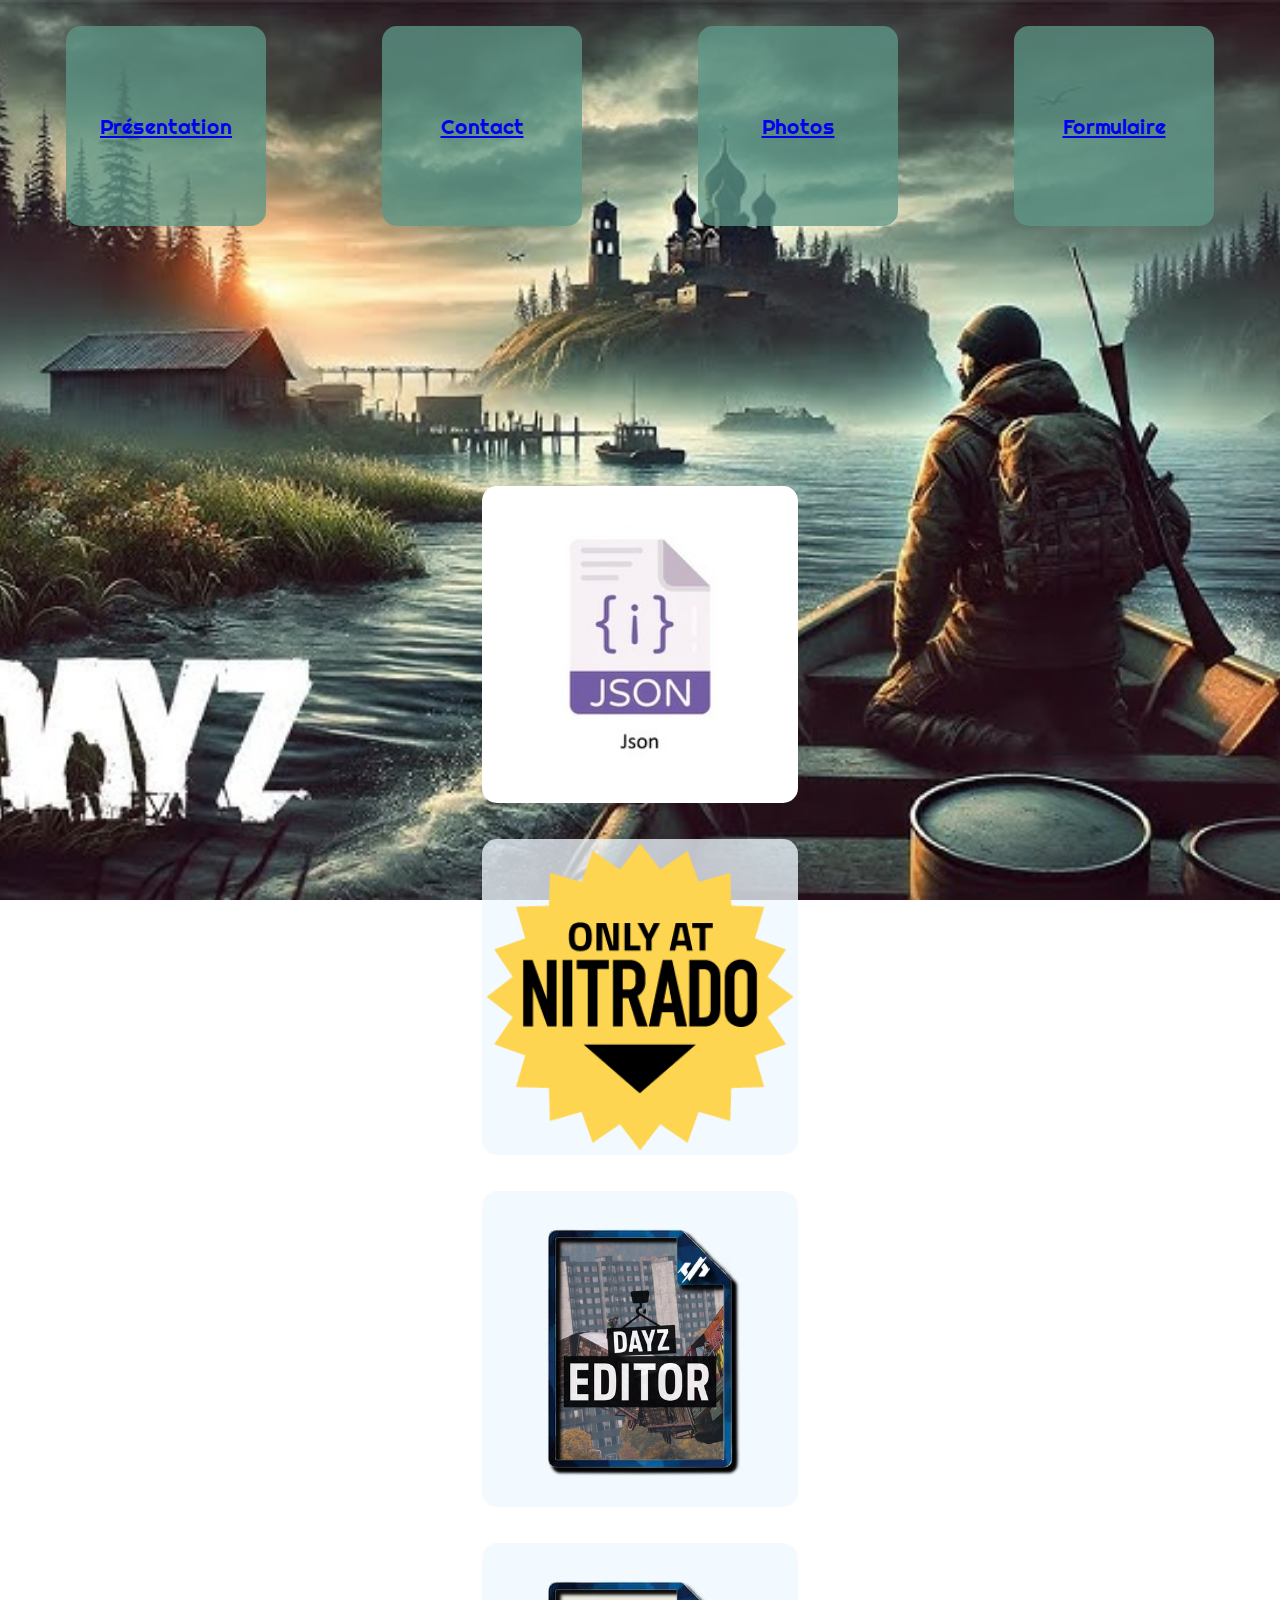
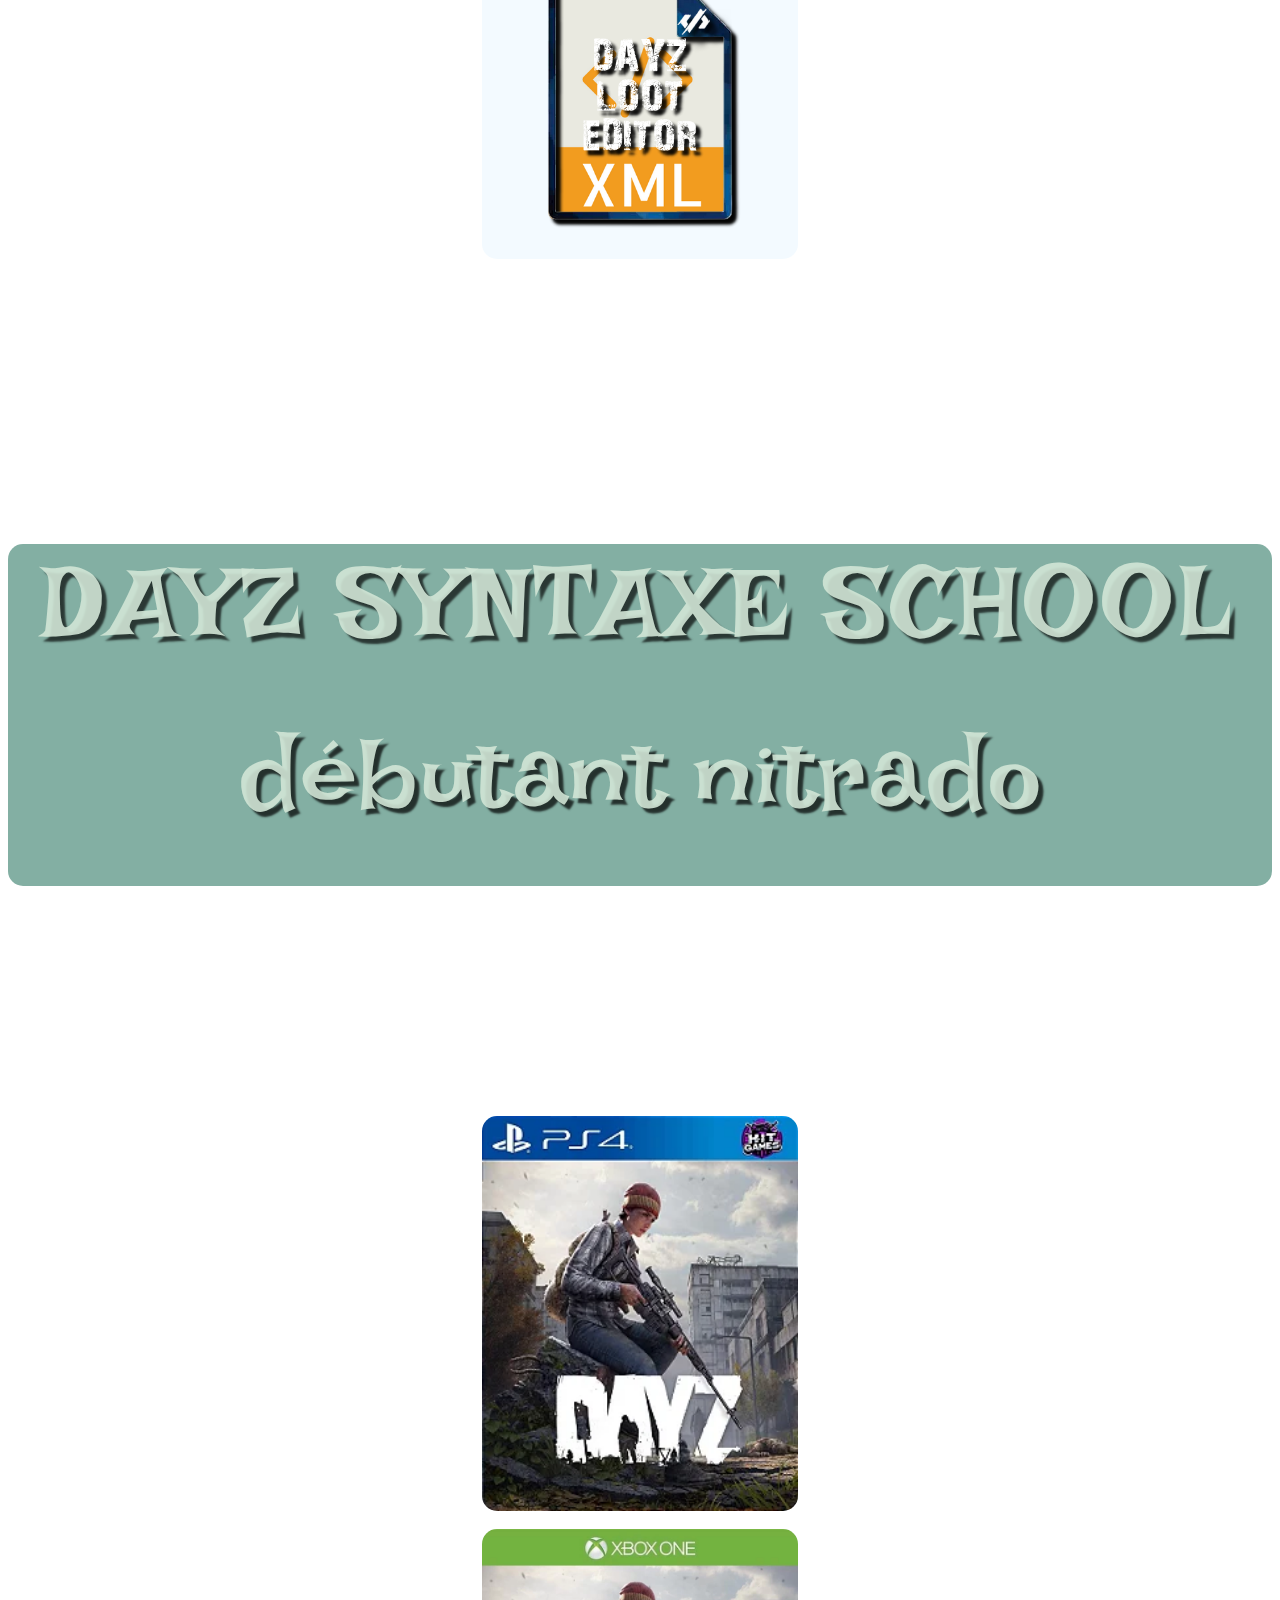
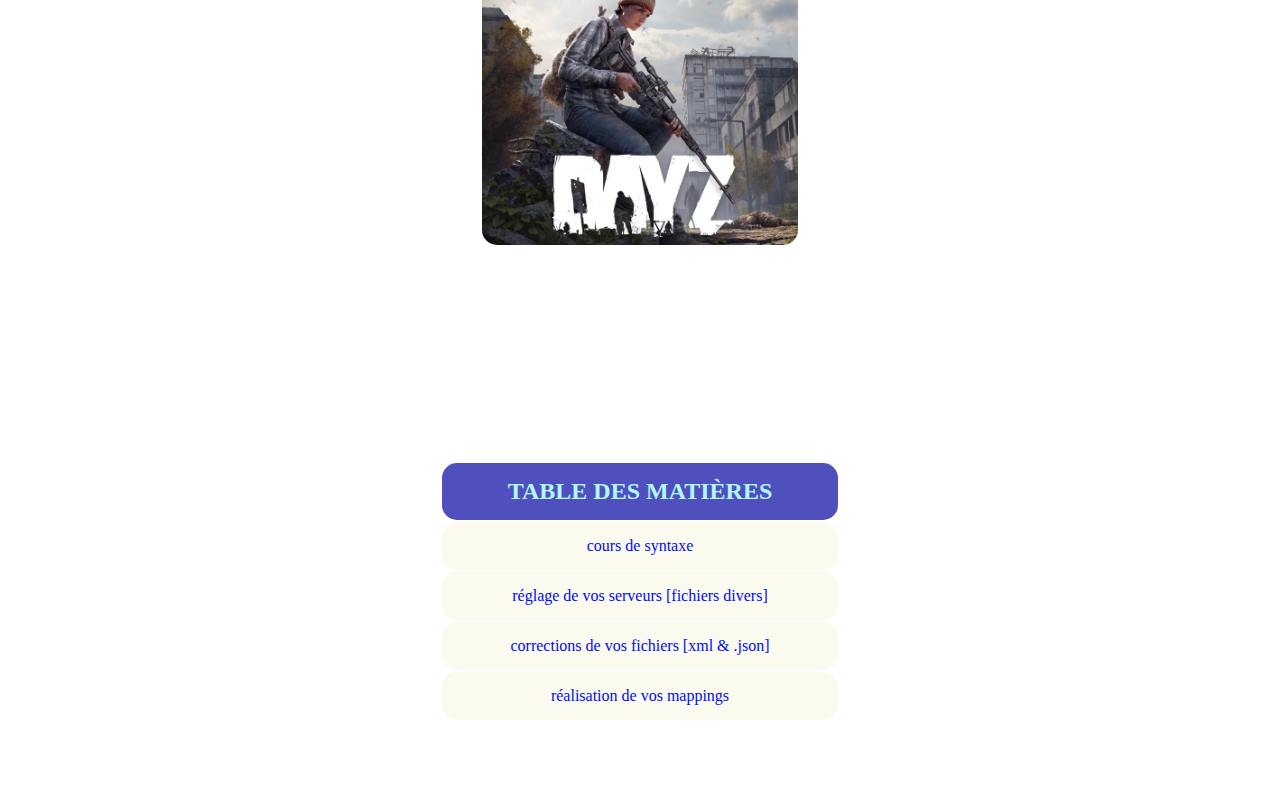
==== index.html @ eca1efa3 "Add files via upload" ====
<!DOCTYPE html>
<html lang="fr">
  <head>
    <meta charset="UTF-8" />
    <meta name="viewport" content="width=device-width, initial-scale=1.0" />

    <title>Dayz_Syntaxe_School</title>

    <link rel="stylesheet" href="style.css" />
    <!-- icone de l'onglet -->
    <link rel="shortcut icon" href="./logo-Dayz1.png" />
  </head>

  <style class="imagebody">
    body {
      background-image: url(./assets/img/dayz-img.jpg);
      background-size: cover;
      min-height: 100vh;
      background-attachment: fixed;
      background-position: center;
    }
  </style>

  <body>
    <header>
      <div class="flexbox3">
        <ul>
          <li class="li1">
            <a href="./pagePresentation.html">Présentation</a>
          </li>
          <li class="li2">
            <a href="./pageContact.html">Contact</a>
          </li>
          <li class="li3">
            <a href="./pagePhotos.html">Photos</a>
          </li>
          <li class="li4">
            <a href="./pageForm.html">Formulaire</a>
          </li>
        </ul>
      </div>
      <div class="grid-container">
        <br />
        <br />
        <br />
        <br />
        <br />
        <br />
        <br />
        <br />
        <br />
        <br />
        <br />
        <br />
        <br />
        <img src="./json.jpg" alt="" />
        <br />
        <br />
        <img src="./only-at-nitrado.webp" alt="" />
        <br />
        <br />
        <img src="./dayz_editor.webp" alt="" />
        <br />
        <br />
        <img src="./dayz_loot_editor.webp" alt="" />
      </div>
      <br />
      <br />
      <br />
      <br />
      <br />
      <br />
      <br />
      <br />
      <br />
      <br />
      <br />
      <br />

      <h1 class="flexbox2">
        dayz syntaxe school
        <p class="flexbox1">débutant nitrado</p>
      </h1>

      <br />
      <br />
      <br />
      <br />
      <br />
      <br />
      <br />
      <br />
      <br />

      <div class="grid-container2">
        <img src="./dayz-gooit1ecf7.webp" alt="" />
        <br />
        <img src="./dayz-35598644.webp" alt="" />
      </div>
    </header>

    <br />
    <br />
    <br />
    <br />
    <br />
    <br />
    <br />
    <br />
    <br />
    <br />
    <br />
    <br />

    <main>
      <table class="tableau-style">
        <thead>
          <tr>
            <th>table des matières</th>
          </tr>
        </thead>
        <tbody>
          <tr>
            <td class="td1">cours de syntaxe</td>
          </tr>
          <tr>
            <td class="td2">réglage de vos serveurs [fichiers divers]</td>
          </tr>
          <tr>
            <td class="td3">corrections de vos fichiers [xml & .json]</td>
          </tr>
          <tr>
            <td class="td4">réalisation de vos mappings</td>
          </tr>
        </tbody>
      </table>
    </main>
    <footer>
      <h6>© site réalisé par Az---oG | 2024</h6>
    </footer>
  </body>
</html>
---- style.css ----
@import url('https://fonts.googleapis.com/css2?family=Lakki+Reddy&display=swap');
@import url('https://fonts.googleapis.com/css2?family=Pacifico&display=swap');

@font-face {
    font-family: Righteous;
    src: url(./Righteous-Regular.ttf);
}

/* * = l'etoile donne du style à TOUS les elements */
/* *{
    margin: 0;
    padding: 0;
    border: 2px solid red;
} */

/* flexbox= sert à repartir equitablement des elements sur la page */


.flexbox3 ul{
    padding: 0;
    /* display flex= positionne les differentes boites */
    display: flex;
    justify-content: space-around;
    /* background-color: rgba(240, 248, 255, 0.77); */
    border-radius: 15px 15px 15px 15px;
    

}

.flexbox3 li {
    height: 200px;
    width: 200px;
    margin: 10px;
    text-align: center;
    font-size:1.3rem;
    font-family: "Righteous";
    text-transform: capitalize;
    list-style: none;
    background-color: rgba(94 151 135 / 77%);
    justify-content: center;
    border-radius: 15px 15px 15px 15px;
    /* centrer un unique element verticalement et horizontalement */
    display: flex;
    justify-content: center;
    align-items: center;
    transition: 0.2s;
    /* centrer un unique element verticalement et horizontalement */

}
.li1:hover {
  background: rgba(249, 123, 219, 0.716);
  color: white;
}
.li2:hover {
  background: rgba(246, 237, 107, 0.716);
}
.li3:hover {
  background: rgba(244, 53, 53, 0.716);
}
.li4:hover {
  background: rgba(148, 127, 241, 0.716);
}

.grid-container img {
  width: 25%;
  align-items: center;
  margin: 0 auto;
  display: flex;
   /* display flex= positionne les differentes boites */
  display: flex;
  justify-content: space-around;
  background-color: rgba(240, 248, 255, 0.77);
  border-radius: 15px 15px 15px 15px;
  padding : 0;
  
}

.flexbox4 li{
    list-style: none;
    text-transform: capitalize;
    letter-spacing: 2.5px;
    color: rgb(83, 17, 214);
    margin: 0 auto;
    

}

.flexbox{
    color: rgb(83, 17, 214);
    font-size:2.6rem;
    letter-spacing: 4.5px;
    
}

h1{
    text-transform: uppercase;
    letter-spacing: 4.5px;
    text-align: center;
    /* les tailles de police doivent etre en "rem" */
    font-size: 8vw; /* vw = taille d'un texte en fonction de l'ecran de l'utilisateur */
    text-shadow: 5px 5px 2px #000000ad;
    color: rgb(209 230 214 / 90%);
    font-family: "Lakki Reddy", sans-serif;
    font-weight: 400;
    border-radius: 15px 15px 15px 15px;
    background-color: rgba(94 151 135 / 77%);
    margin: none;
    
  
}

p{
    text-transform:lowercase;
    letter-spacing: 1.5px;
    text-shadow: 5px 5px 2px #000000b8;
    color: rgb(209 230 214 / 90%);
    /* centrer une boite */
    margin: 0 auto;
}

.grid-container2 img  {
  width: 25%;
  align-items: center;
  margin: 0 auto;
  display: flex;
   /* display flex= positionne les differentes boites */
  display: flex;
  justify-content: space-around;
  background-color: rgba(240, 248, 255, 0.77);
  border-radius: 15px 15px 15px 15px;
  padding : 0;
}


.tableau-style{
  border-collapse: separate;
  min-width: 400px;
  width: auto;
  margin: auto;
  text-align: center;
  border-radius: 15px 15px 15px 15px;
}

thead th {
  text-transform: uppercase;
  font-size: 1.5rem;
background-color: rgba(17, 17, 166, 0.741);
color: #b1f8fe;
text-align: center;

}
td {
  cursor: pointer;
  background-color: rgba(245, 245, 220, 0.489);
  color: #000aff;
}

th, td {
  padding: 15px 20px;
}

tbody tr, td, th {
  border-radius: 15px 15px 15px 15px;
}

.td1:hover{
color: rgb(241, 246, 246);
background: rgba(0, 255, 242, 0.568);
}
.td2:hover{
  color: rgb(241, 246, 246);
  background: rgb(237 0 255 / 70%);
  }
  .td3:hover{
    color: rgb(241, 246, 246);
    background: rgba(0, 255, 76, 0.7);
    }
    .td4:hover{
      color: rgb(241, 246, 246);
      background: rgba(255, 123, 0, 0.7);
      }

h2{
    margin: 0;
}

footer{
  color: white;
  text-align: center;
  font-size: 1.5vw;
}

/* @media screen and (max-width: 548px) {
   .flexbox3 ul{
    flex-direction: column;
    align-items: center;
   }
} */

@media screen and (max-width: 437px) {
  .tableau-style{
min-width: 280px;
  }
}
  


@media screen and (max-width: 910px) {
  .flexbox2{
    font-size: 4rem;
    letter-spacing: 4px;
  }  
}
@media screen and (max-width: 910px) {
    .flexbox3 li{
      font-size: 1.2rem;
      height: 180px;
      width: 180px;
    }  
  }
/* @media screen and (max-width: 814px) {
    .flexbox2{
      font-size: 3.8rem;
      letter-spacing: 3.8px;
    }  
  } */
  @media screen and (max-width: 814px) {
    .flexbox3 li{
      font-size: 1.1rem;
      height: 170px;
      width: 170px;
    }  
  }
  @media screen and (max-width: 778px) {
    .flexbox2{
      /* font-size: 3.6rem;
      letter-spacing: 3.6px; */
      text-shadow: 4px 4px 2px #000000ad;
    }  
  }
  @media screen and (max-width: 778px) {
    .flexbox3 li{
      font-size: 1rem;
      height: 160px;
      width: 160px;
    }  
  }
  @media screen and (max-width: 1200px) {
    .flexbox1 {
      text-shadow: 4px 3px 2px #000000ad;
    }  
  }
  @media screen and (max-width: 1083px) {
    .flexbox1 {
      text-shadow: 5px 3px 2px #000000ad;
    }  
  }
  @media screen and (max-width: 915px) {
    .flexbox1 {
      text-shadow: 3px 3px 2px #000000ad;
    }  
  }
  @media screen and (max-width: 778px) {
    .flexbox1 {
      text-shadow: 3px 3px 2px #000000ad;
    }  
  }
 /* @media screen and (max-width: 744px) {
    .flexbox2{
      font-size: 3.4rem;
      letter-spacing: 3.4px;
    }  
  } */
  @media screen and (max-width: 744px) {
    .flexbox3 li{
      font-size: 0.9rem;
      height: 150px;
      width: 150px;
    }  
  }
 /* @media screen and (max-width: 710px) {
    .flexbox2{
      font-size: 3.2rem;
      letter-spacing: 3.2px;
    }  
  } */
  @media screen and (max-width: 710px) {
    .flexbox3 li{
      font-size: 0.8rem;
      height: 140px;
      width: 140px;
    }  
  }
 /* @media screen and (max-width: 674px) {
    .flexbox2{
      font-size: 3rem;
      letter-spacing: 3px;
    }  
  } */
  @media screen and (max-width: 674px) {
    .flexbox3 li{
      font-size: 0.7rem;
      height: 130px;
      width: 130px;
    }  
  }
 @media screen and (max-width: 640px) {
    .flexbox2{
      /* font-size: 2.8rem; */
      text-shadow: 3px 3px 2px #000000ad;
    }  
  }
  @media screen and (max-width: 675px) {
    .flexbox1{
      text-shadow: 3px 2px 2px #000000ad;
    }  
  }
  @media screen and (max-width: 647px) {
    .flexbox1{
      text-shadow: 3px 1px 2px #000000ad;
    }  
  }
  @media screen and (max-width: 640px) {
    .flexbox3 li{
      font-size: 0.6rem;
      height: 120px;
      width: 120px;
    }  
  }
 /* @media screen and (max-width: 606px) {
    .flexbox2{
      font-size: 2.6rem;
    }  
  } */
  @media screen and (max-width: 606px) {
    .flexbox3 li{
      font-size: 0.6rem;
      height: 110px;
      width: 110px;
    }  
  }
  /* @media screen and (max-width: 542px) {
    .flexbox2{
      font-size: 2.4rem;
    }  
  } */
  @media screen and (max-width: 542px) {
    .flexbox3 li{
      font-size: 0.6rem;
      height: 100px;
      width: 100px;
    }  
  }
    /* @media screen and (max-width: 508px) {
    .flexbox2{
      font-size: 2.2rem;
    }  
  } */
  @media screen and (max-width: 508px) {
    .flexbox3 li{
      font-size: 0.6rem;
      height: 90px;
      width: 90px;
    }  
  }
  /* @media screen and (max-width: 472px) {
    .flexbox2{
      font-size: 2rem;
    }  
  } */
  @media screen and (max-width: 472px) {
    .flexbox3 li{
      font-size: 0.6rem;
      height: 80px;
      width: 80px;
    }  
  }
    @media screen and (max-width: 438px) {
    .flexbox2{
      /* font-size: 1.7rem; */
      text-shadow: 2px 2px 2px #000000ad;
    }  
  }
  @media screen and (max-width: 438px) {
    .flexbox3 li{
      font-size: 0.6rem;
      height: 70px;
      width: 70px;
    }  
  }
  /* @media screen and (max-width: 403px) {
    .flexbox2{
      font-size: 1.6rem;
    }  
  } */
  @media screen and (max-width: 404px) {
    .flexbox1{
      text-shadow: 2px 1px 2px #000000ad;
    }  
  }
  @media screen and (max-width: 403px) {
    .flexbox3 li{
      font-size: 0.6rem;
      height: 70px;
      width: 70px;
    }  
  }
    /* @media screen and (max-width: 368px) {
    .flexbox2{
      font-size: 1.4rem;
    }  
  } */
  @media screen and (max-width: 368px) {
    .flexbox3 li{
      font-size: 0.6rem;
      height: 70px;
      width: 70px;
    }  
  }
/* @media screen and (max-width: 351px) {
.flexbox2{
  font-size: 1.2rem;
}  
} */
/* @media screen and (max-width: 333px) {
    .flexbox2{
      font-size: 1.1rem;
    }  
    } */
    @media screen and (max-width: 333px) {
        .flexbox3 li{
          font-size: 0.5rem;
          height: 70px;
          width: 70px;
        }  
      }
      @media screen and (max-width: 716px) {
        .flexbox{
            font-size: 2.6rem;
            letter-spacing: 4.3px;
        }  
      }
  @media screen and (max-width: 705px) {
    .flexbox{
        font-size: 2.4rem;
        letter-spacing: 4.3px;
    }  
  }
    @media screen and (max-width: 657px) {
    .flexbox{
        font-size: 2.2rem;
        letter-spacing: 4.1px;
    }  
  }
  @media screen and (max-width: 627px) {
    .flexbox4 li{
        letter-spacing: 2px;
        font-size: 1rem;
    }  
  }
  @media screen and (max-width: 608px) {
    .flexbox{
        font-size: 2rem;
        letter-spacing: 3.9px;
    }  
  }
     @media screen and (max-width: 603px) {
    .flexbox4 li{
      letter-spacing: 1.8px;
      font-size: 0.9rem;
    }  
  }
     @media screen and (max-width: 559px) {
    .flexbox{
        font-size: 1.8rem;
        letter-spacing: 3.7px;
    }  
  }
  @media screen and (max-width: 549px) {
    .flexbox4 li{
      letter-spacing: 1.6px;
      font-size: 0.7rem;
    }  
  }
     @media screen and (max-width: 511px) {
    .flexbox{
      font-size: 1.6rem;
    }  
  }
     @media screen and (max-width: 468px) {
    .flexbox{
      font-size: 1.4rem;
    }  
  }
  @media screen and (max-width: 457px) {
    .flexbox4 li{
      letter-spacing: 1.5px;
      font-size: 0.6rem;
    }  
  }
  @media screen and (max-width: 421px) {
    .flexbox{
      font-size: 1.2rem;
    }  
  }
  @media screen and (max-width: 411px) {
    .flexbox4 li{
      letter-spacing: 1.2px;
      font-size: 0.5rem;
    }  
  }
  @media screen and (max-width: 376px) {
    .flexbox{
      font-size: 1rem;
    }  
  }
  @media screen and (max-width: 357px) {
    .flexbox4 li{
      letter-spacing: 1.2px;
      font-size: 0.4rem;
    }  
  }
  @media screen and (max-width: 333px) {
    .flexbox{
      font-size: 0.9rem;
    }  
  }
  @media screen and (max-width: 315px) {
    .flexbox4 li{
      letter-spacing: 1.2px;
      font-size: 0.4rem;
    }  
  }
  @media screen and (max-width: 309px) {
    .flexbox{
      font-size: 0.7rem;
    }  
  }
  /* @media screen and (max-width: 281px) {
    .flexbox2{
      font-size: 1rem;
    }  
    } */
    @media screen and (max-width: 265px) {
      .flexbox{
        font-size: 0.6rem;
      }  
    }
    @media screen and (max-width: 304px) {
      .flexbox4 li{
        letter-spacing: 1.2px;
        font-size: 0.3rem;
      }  
    }
    /* @media screen and (max-width: 265px) {
      .flexbox2{
        font-size: 0.9rem;
      }  
      } */
      @media screen and (max-width: 267px) {
        .flexbox4 li{
          letter-spacing: 1.2px;
          font-size: 0.2rem;
        }  
      }
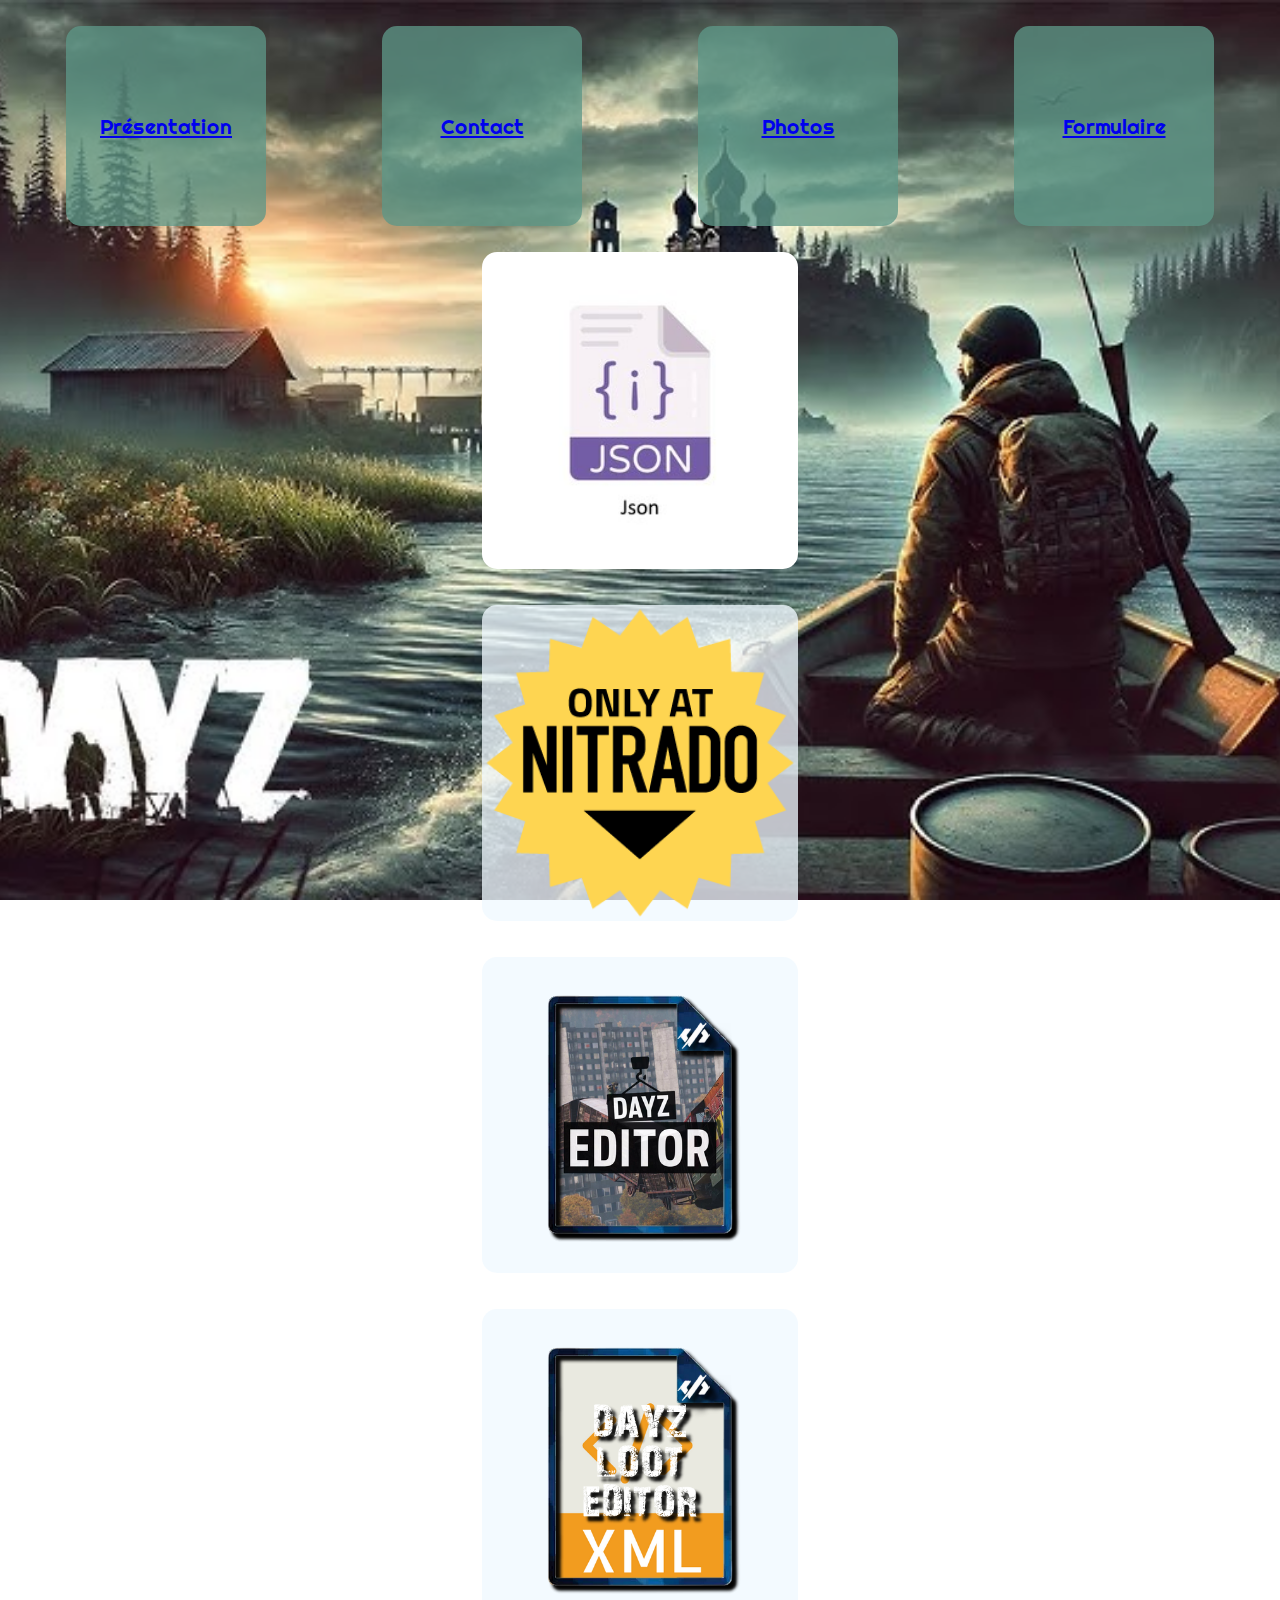
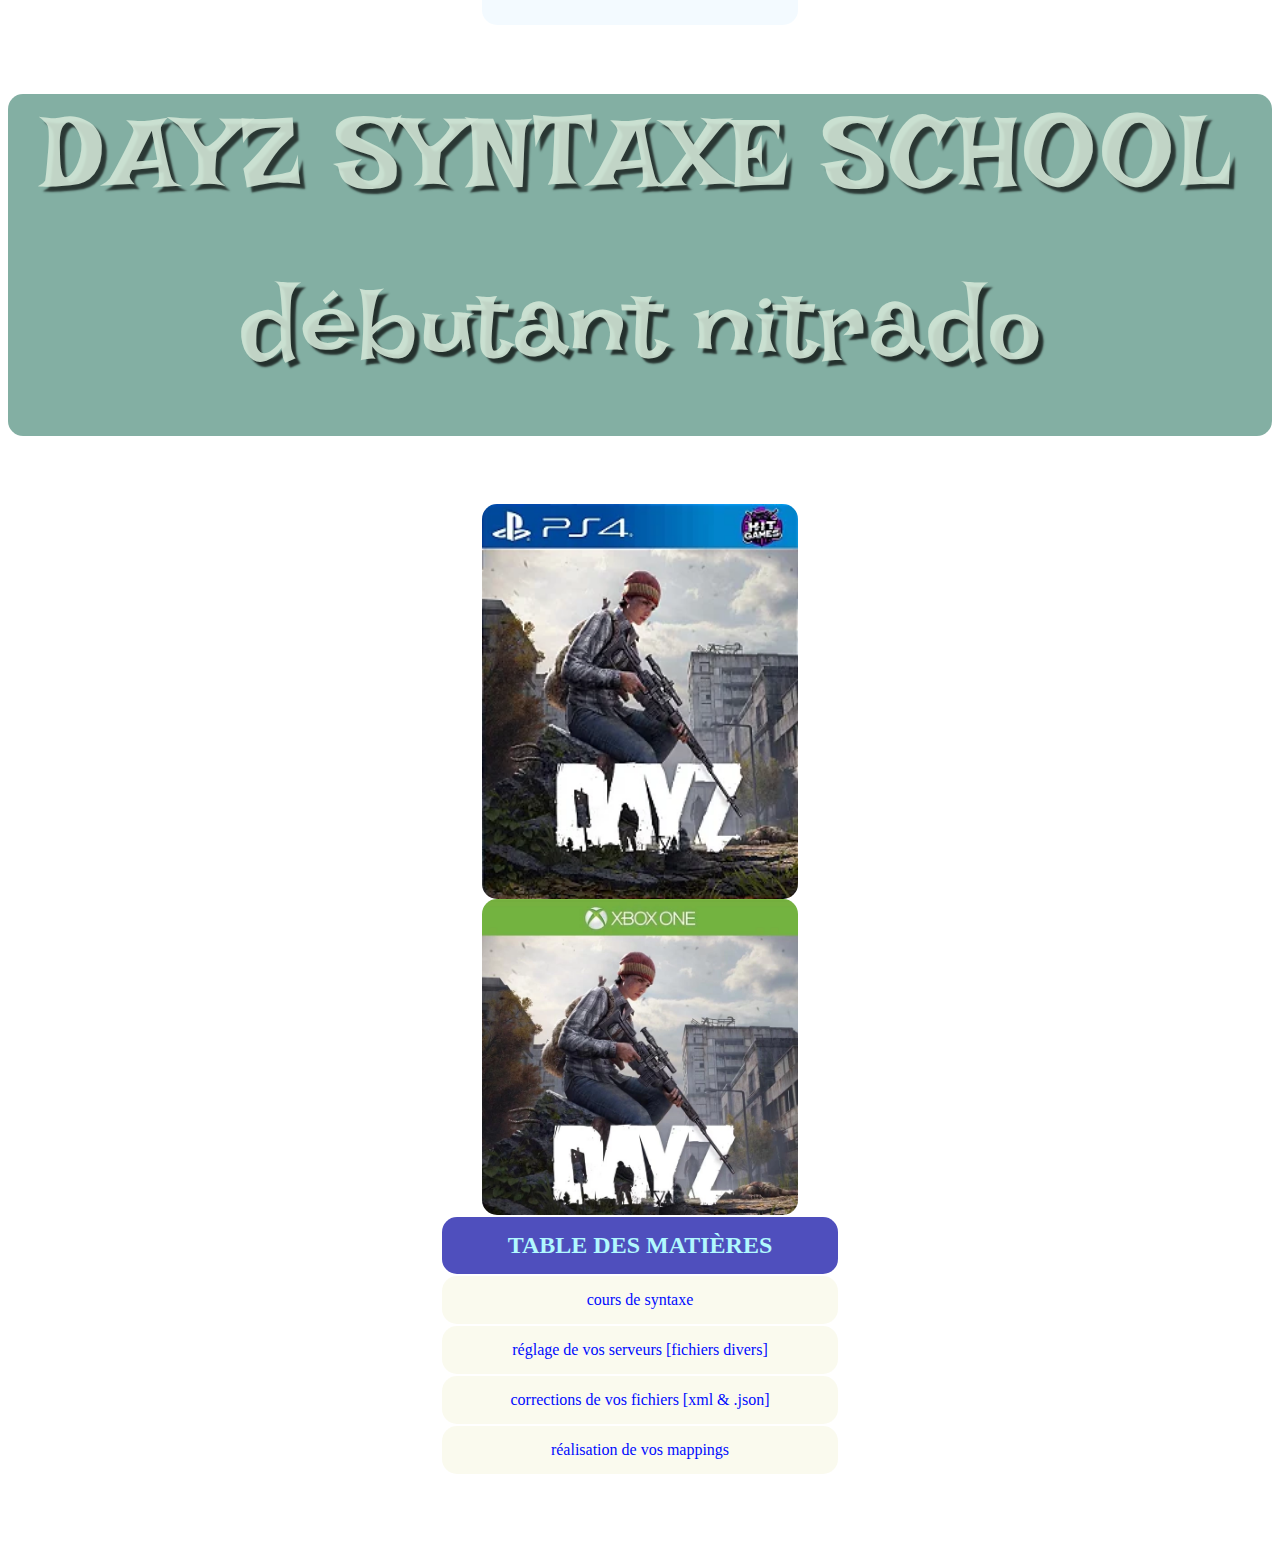
==== commit cbbf28c6: "Update index.html" ====
--- a/index.html
+++ b/index.html
@@ -20,39 +20,27 @@
       background-position: center;
     }
   </style>
-
   <body>
     <header>
       <div class="flexbox3">
         <ul>
           <li class="li1">
-            <a href="./pagePresentation.html">Présentation</a>
+            <a class="Présentation" href="./pagePresentation.html"
+              >Présentation</a
+            >
           </li>
           <li class="li2">
-            <a href="./pageContact.html">Contact</a>
+            <a class="Contact" href="./pageContact.html">Contact</a>
           </li>
           <li class="li3">
-            <a href="./pagePhotos.html">Photos</a>
+            <a class="Photos" href="./pagePhotos.html">Photos</a>
           </li>
           <li class="li4">
-            <a href="./pageForm.html">Formulaire</a>
+            <a class="Formulaire" href="./pageForm.html">Formulaire</a>
           </li>
         </ul>
       </div>
       <div class="grid-container">
-        <br />
-        <br />
-        <br />
-        <br />
-        <br />
-        <br />
-        <br />
-        <br />
-        <br />
-        <br />
-        <br />
-        <br />
-        <br />
         <img src="./json.jpg" alt="" />
         <br />
         <br />
@@ -64,54 +52,16 @@
         <br />
         <img src="./dayz_loot_editor.webp" alt="" />
       </div>
-      <br />
-      <br />
-      <br />
-      <br />
-      <br />
-      <br />
-      <br />
-      <br />
-      <br />
-      <br />
-      <br />
-      <br />
-
       <h1 class="flexbox2">
         dayz syntaxe school
         <p class="flexbox1">débutant nitrado</p>
       </h1>
 
-      <br />
-      <br />
-      <br />
-      <br />
-      <br />
-      <br />
-      <br />
-      <br />
-      <br />
-
       <div class="grid-container2">
         <img src="./dayz-gooit1ecf7.webp" alt="" />
-        <br />
-        <img src="./dayz-35598644.webp" alt="" />
+        <img class="imageXbox" src="./dayz-35598644.webp" alt="" />
       </div>
     </header>
-
-    <br />
-    <br />
-    <br />
-    <br />
-    <br />
-    <br />
-    <br />
-    <br />
-    <br />
-    <br />
-    <br />
-    <br />
-
     <main>
       <table class="tableau-style">
         <thead>
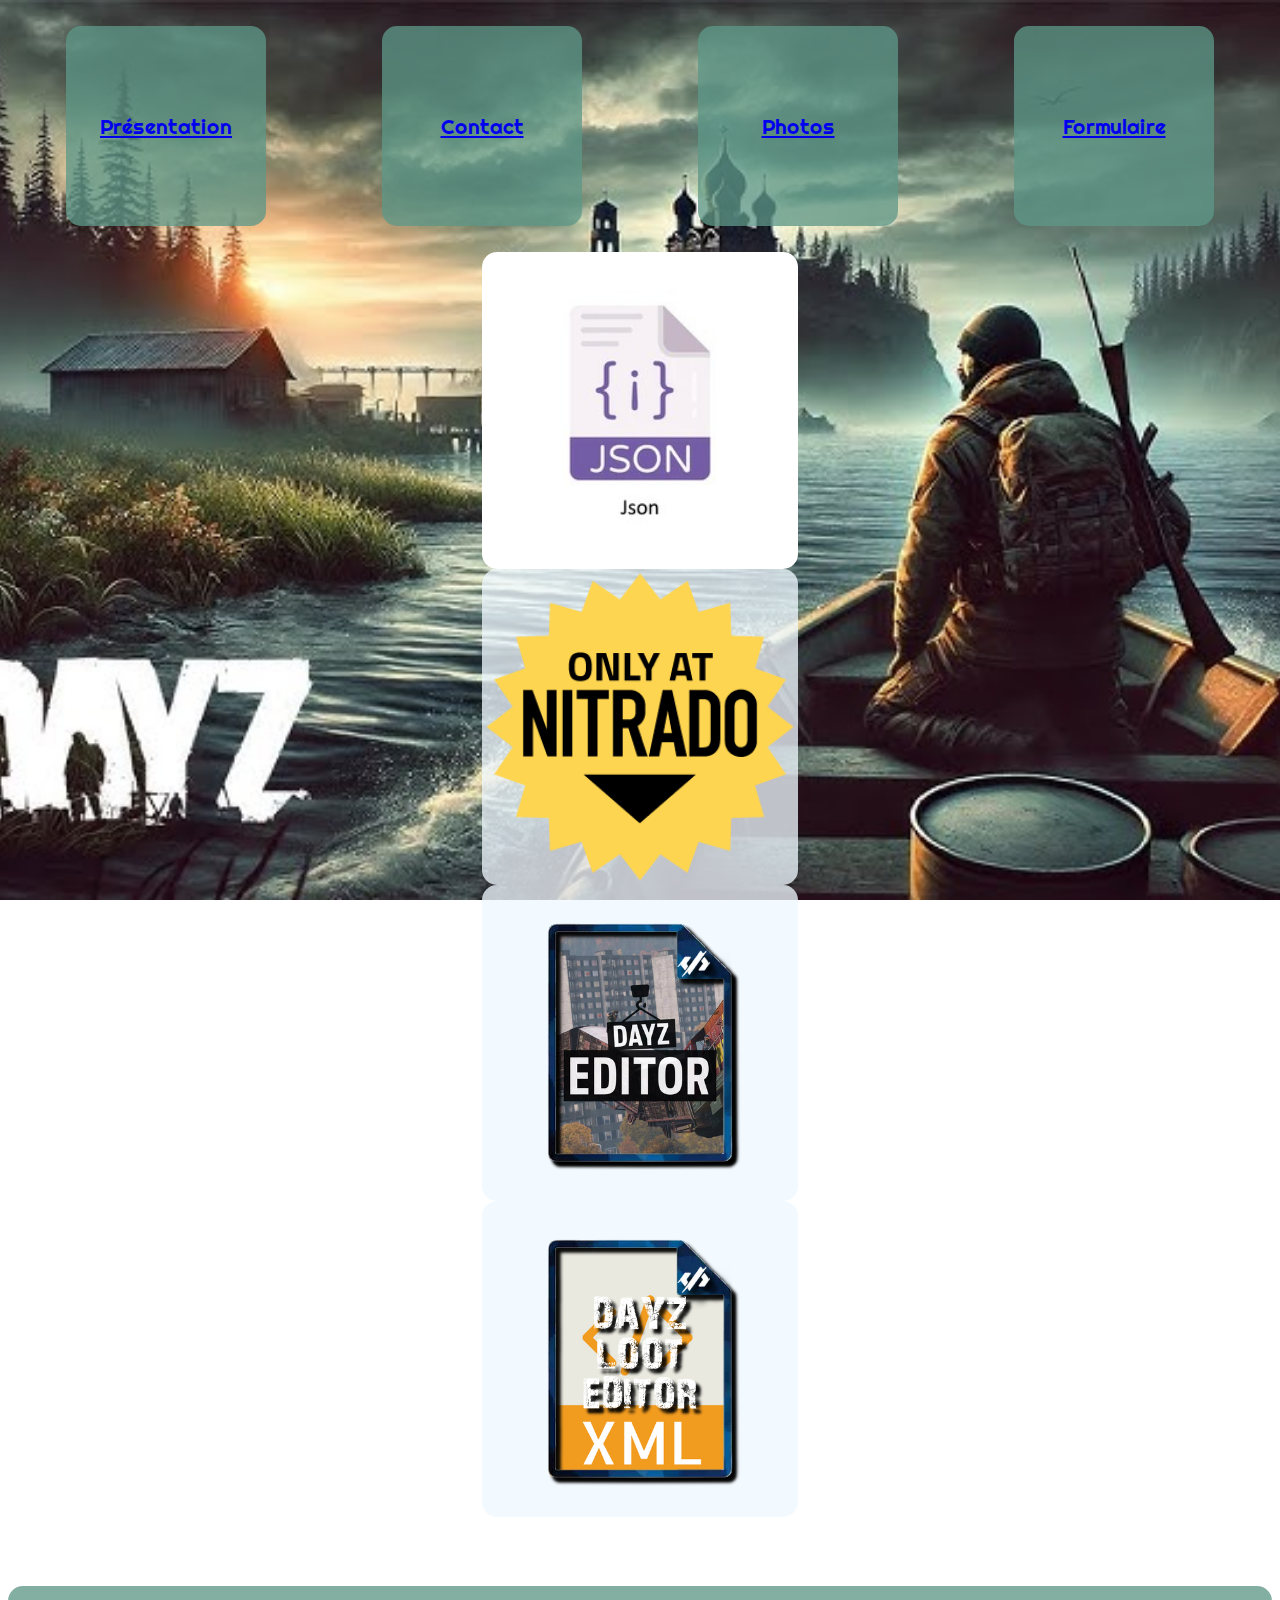
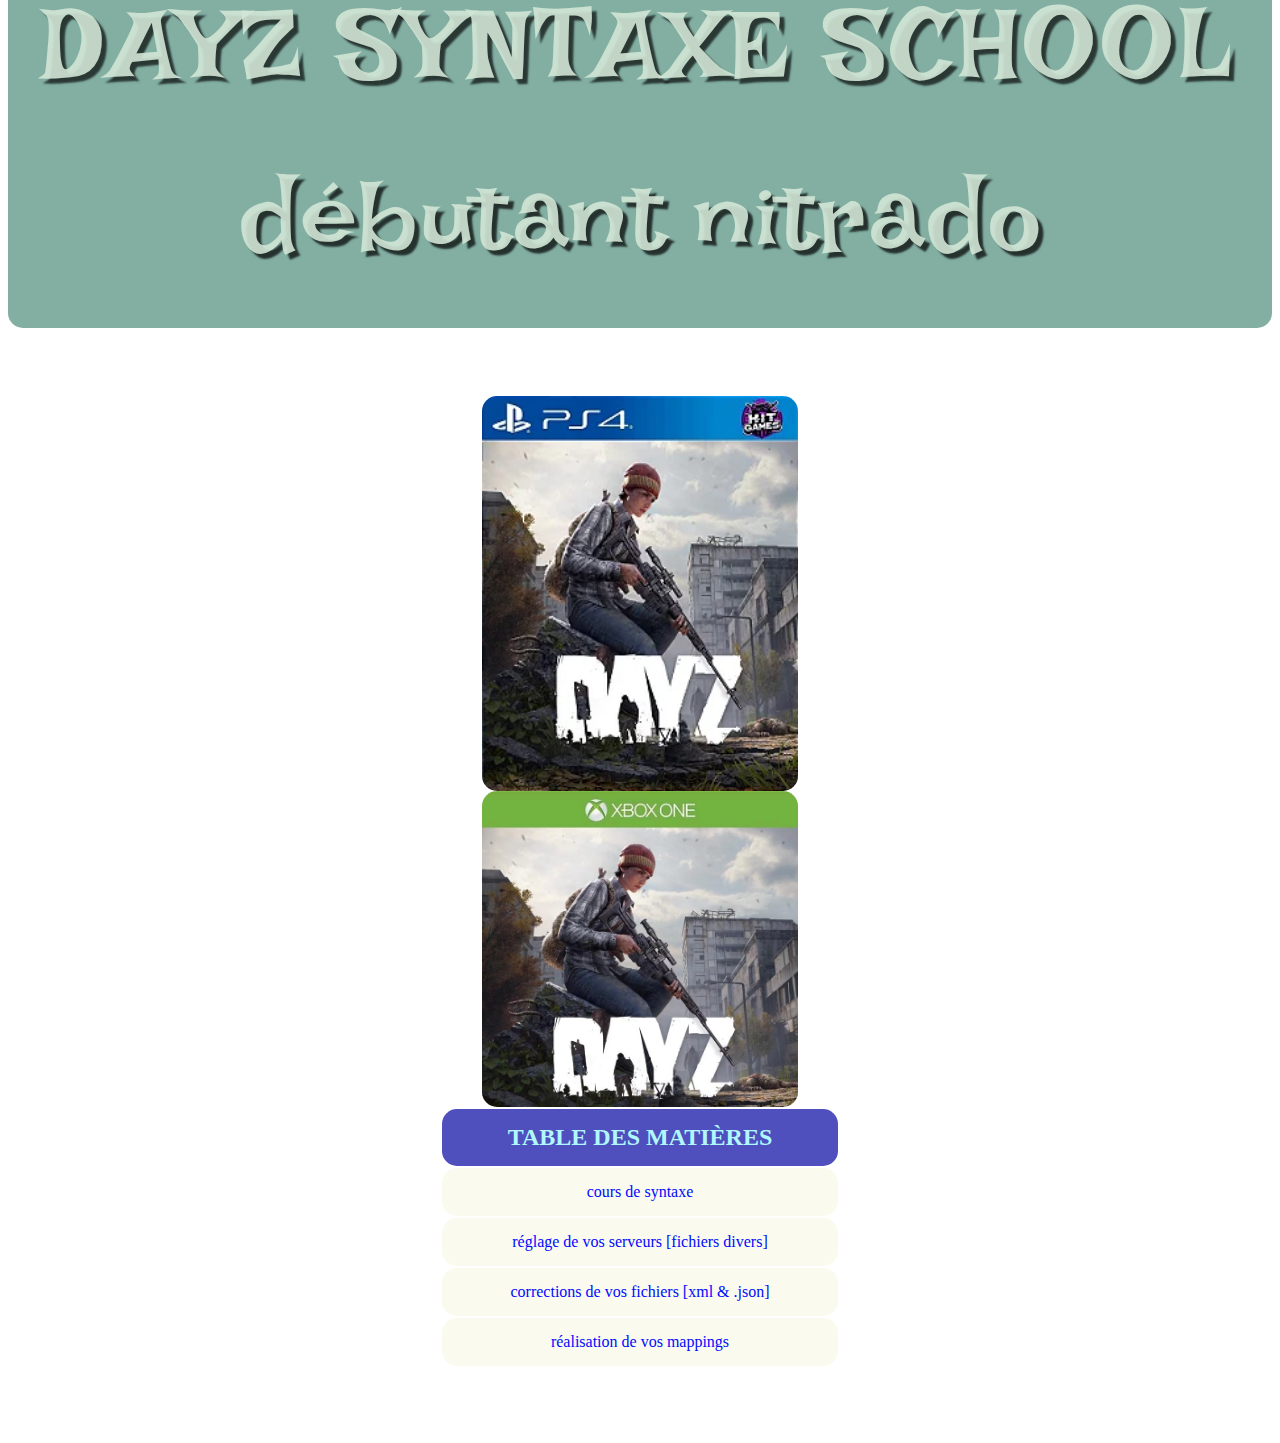
==== commit 95ddcad5: "Update index.html" ====
--- a/index.html
+++ b/index.html
@@ -42,14 +42,11 @@
       </div>
       <div class="grid-container">
         <img src="./json.jpg" alt="" />
-        <br />
-        <br />
+
         <img src="./only-at-nitrado.webp" alt="" />
-        <br />
-        <br />
+
         <img src="./dayz_editor.webp" alt="" />
-        <br />
-        <br />
+
         <img src="./dayz_loot_editor.webp" alt="" />
       </div>
       <h1 class="flexbox2">
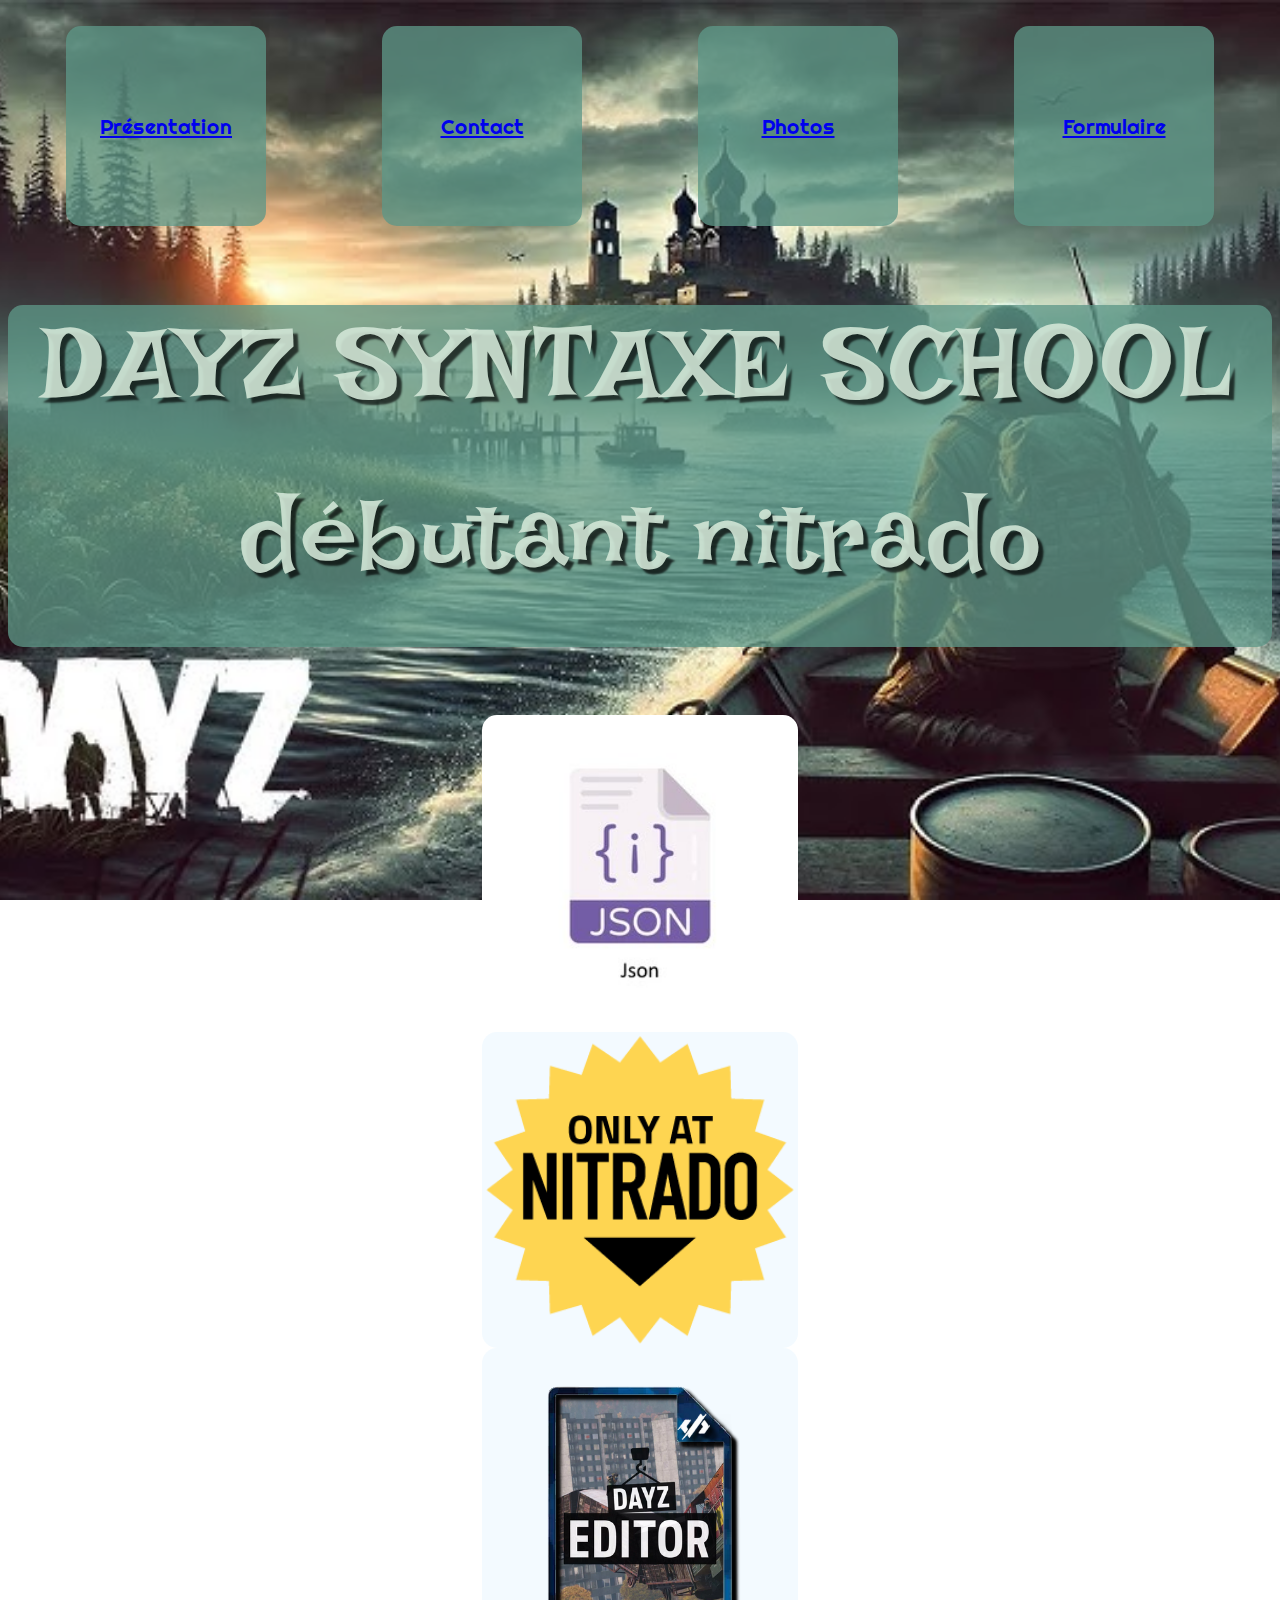
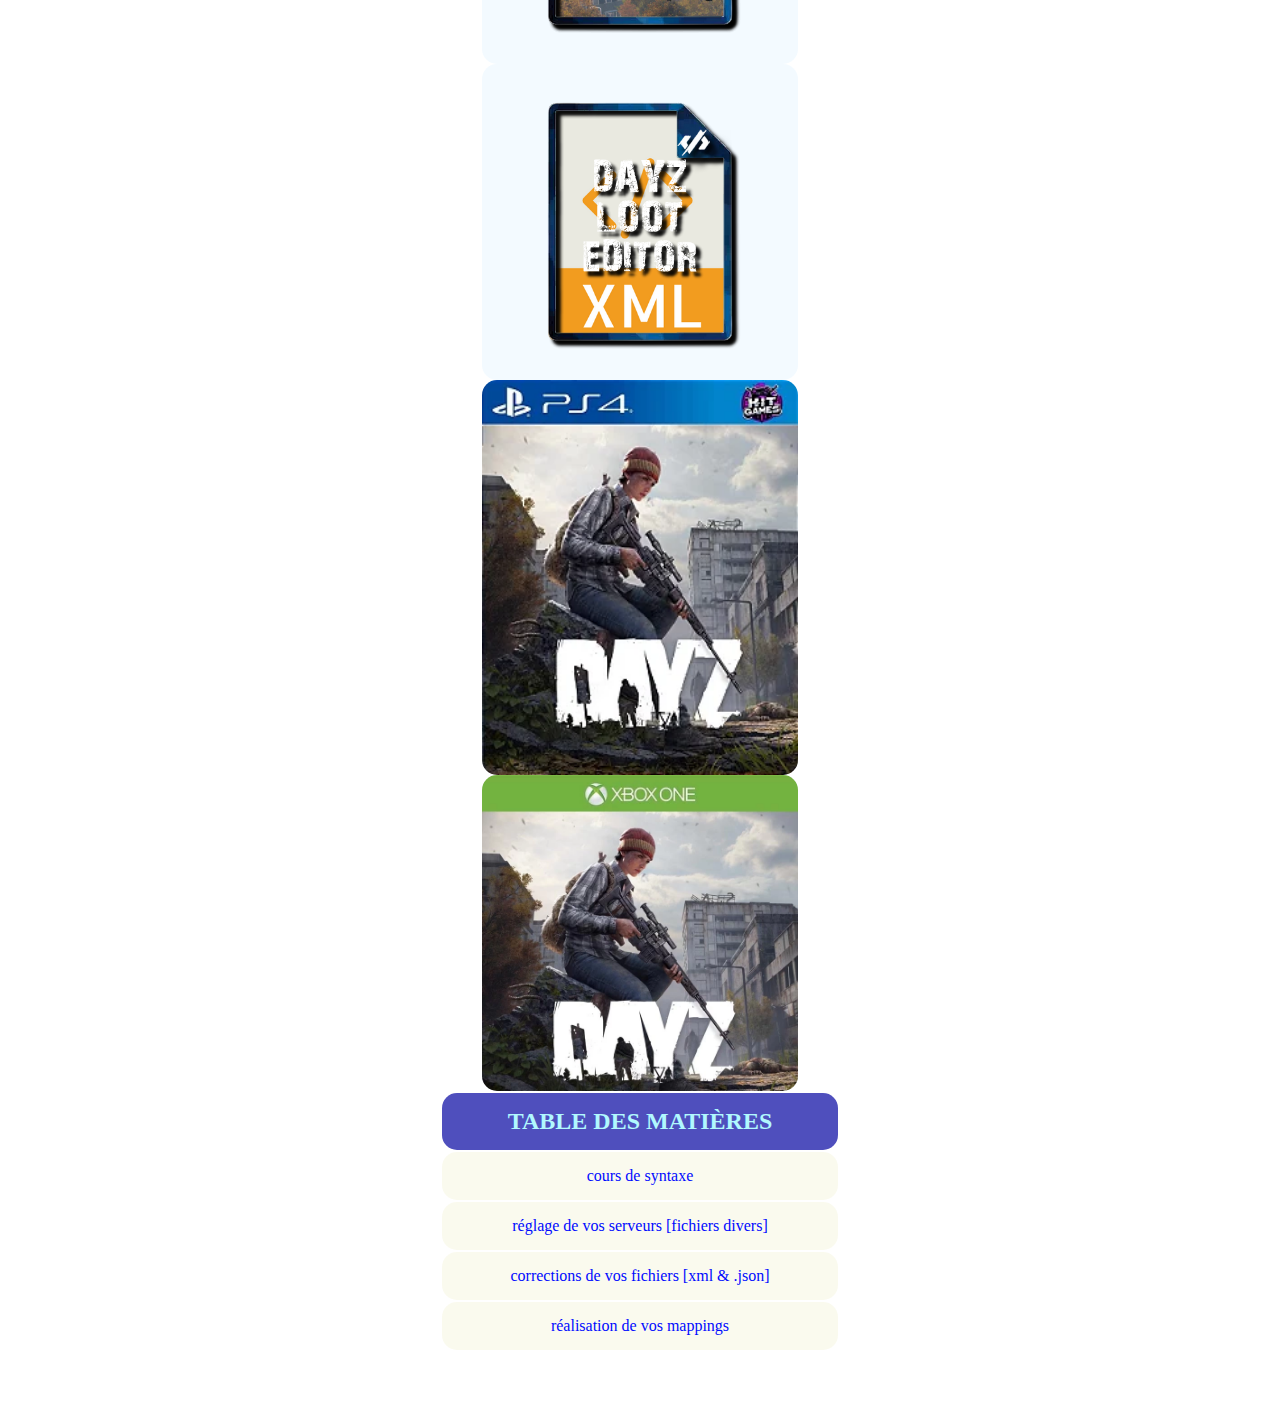
==== commit 926b4df9: "Update index.html" ====
--- a/index.html
+++ b/index.html
@@ -40,6 +40,12 @@
           </li>
         </ul>
       </div>
+      <div>
+        <h1 class="flexbox2">
+          dayz syntaxe school
+          <p class="flexbox1">débutant nitrado</p>
+        </h1>
+      </div>
       <div class="grid-container">
         <img src="./json.jpg" alt="" />
 
@@ -49,14 +55,9 @@
 
         <img src="./dayz_loot_editor.webp" alt="" />
       </div>
-      <h1 class="flexbox2">
-        dayz syntaxe school
-        <p class="flexbox1">débutant nitrado</p>
-      </h1>
-
       <div class="grid-container2">
         <img src="./dayz-gooit1ecf7.webp" alt="" />
-        <img class="imageXbox" src="./dayz-35598644.webp" alt="" />
+        <img src="./dayz-35598644.webp" alt="" />
       </div>
     </header>
     <main>
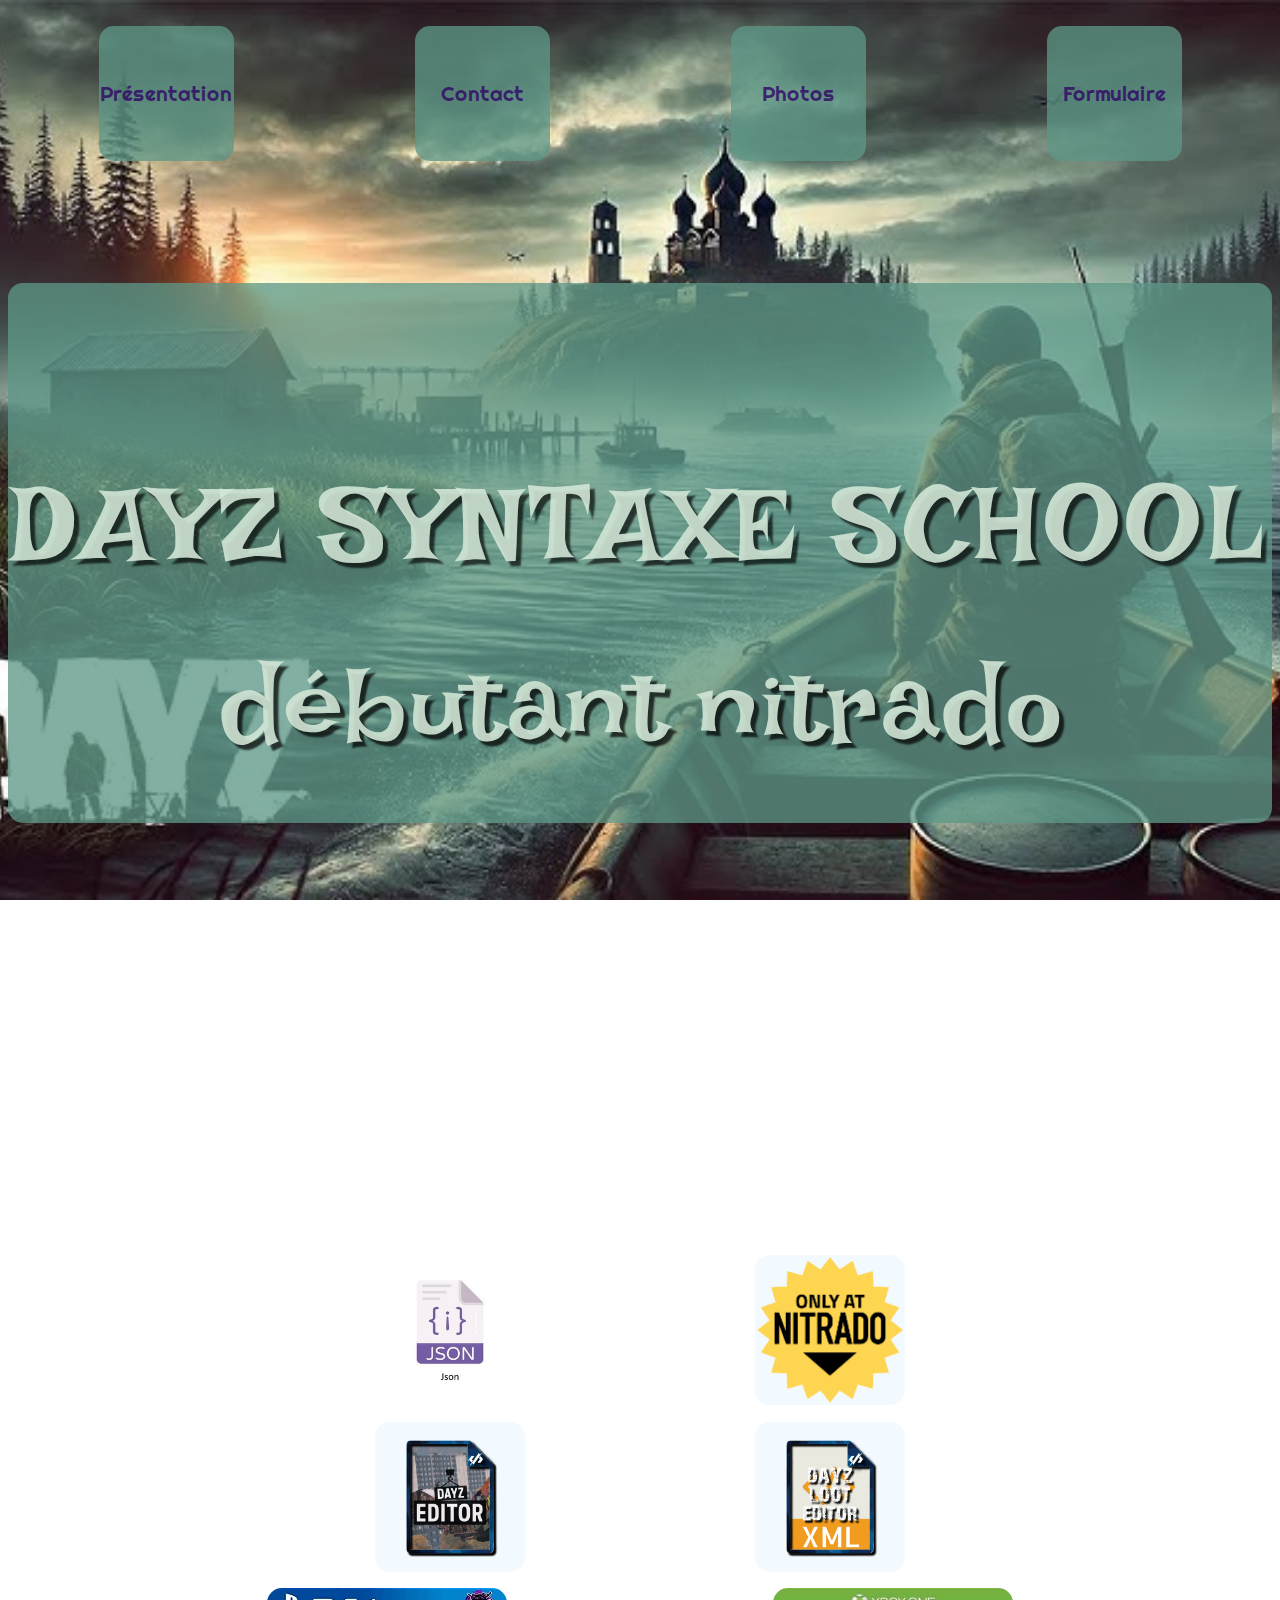
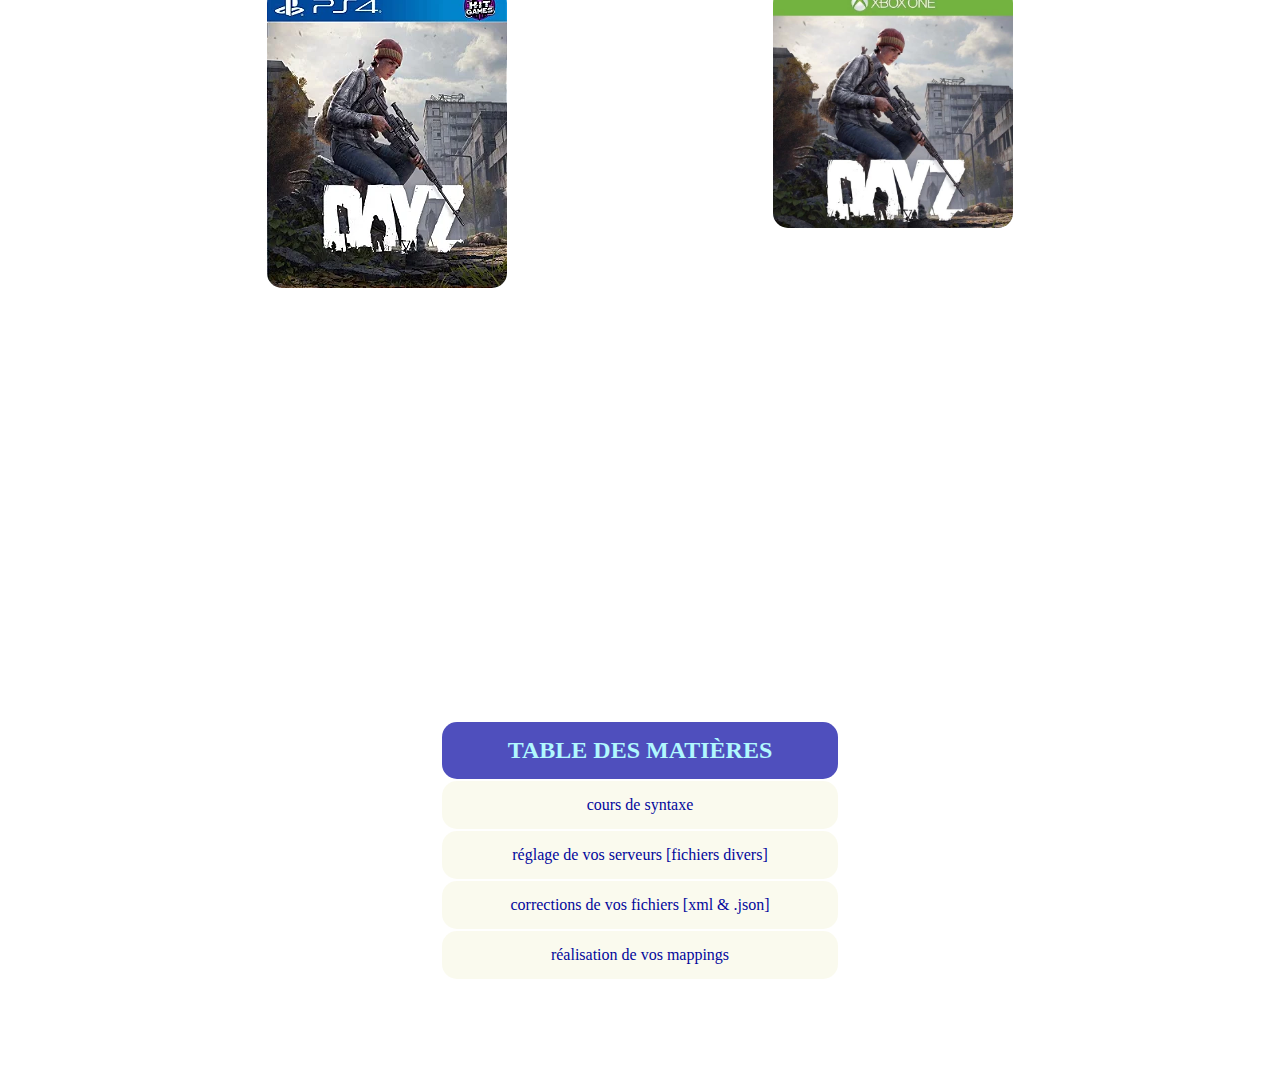
==== commit 6690fe61: "Update index.html" ====
--- a/index.html
+++ b/index.html
@@ -21,27 +21,28 @@
     }
   </style>
   <body>
-    <header>
-      <div class="flexbox3">
-        <ul>
-          <li class="li1">
-            <a class="Présentation" href="./pagePresentation.html"
-              >Présentation</a
-            >
-          </li>
-          <li class="li2">
-            <a class="Contact" href="./pageContact.html">Contact</a>
-          </li>
-          <li class="li3">
-            <a class="Photos" href="./pagePhotos.html">Photos</a>
-          </li>
-          <li class="li4">
-            <a class="Formulaire" href="./pageForm.html">Formulaire</a>
-          </li>
-        </ul>
-      </div>
+    <div class="flexbox3">
+      <ul>
+        <li class="li1">
+          <a class="Présentation" href="./pagePresentation.html"
+            >Présentation</a
+          >
+        </li>
+        <li class="li2">
+          <a class="Contact" href="./pageContact.html">Contact</a>
+        </li>
+        <li class="li3">
+          <a class="Photos" href="./pagePhotos.html">Photos</a>
+        </li>
+        <li class="li4">
+          <a class="Formulaire" href="./pageForm.html">Formulaire</a>
+        </li>
+      </ul>
+    </div>
+    <header class="background">
       <div>
         <h1 class="flexbox2">
+          <br />
           dayz syntaxe school
           <p class="flexbox1">débutant nitrado</p>
         </h1>
@@ -59,8 +60,6 @@
         <img src="./dayz-gooit1ecf7.webp" alt="" />
         <img src="./dayz-35598644.webp" alt="" />
       </div>
-    </header>
-    <main>
       <table class="tableau-style">
         <thead>
           <tr>
@@ -82,6 +81,31 @@
           </tr>
         </tbody>
       </table>
+      <br />
+      <br />
+    </header>
+    <main>
+      <!-- <table class="tableau-style">
+        <thead>
+          <tr>
+            <th>table des matières</th>
+          </tr>
+        </thead>
+        <tbody>
+          <tr>
+            <td class="td1">cours de syntaxe</td>
+          </tr>
+          <tr>
+            <td class="td2">réglage de vos serveurs [fichiers divers]</td>
+          </tr>
+          <tr>
+            <td class="td3">corrections de vos fichiers [xml & .json]</td>
+          </tr>
+          <tr>
+            <td class="td4">réalisation de vos mappings</td>
+          </tr>
+        </tbody>
+      </table> -->
     </main>
     <footer>
       <h6>© site réalisé par Az---oG | 2024</h6>
--- a/style.css
+++ b/style.css
@@ -5,6 +5,10 @@
     font-family: Righteous;
     src: url(./Righteous-Regular.ttf);
 }
+
+
+
+
 
 /* * = l'etoile donne du style à TOUS les elements */
 /* *{
@@ -16,20 +20,30 @@
 /* flexbox= sert à repartir equitablement des elements sur la page */
 
 
+
+
+
+
+
 .flexbox3 ul{
     padding: 0;
     /* display flex= positionne les differentes boites */
     display: flex;
     justify-content: space-around;
     /* background-color: rgba(240, 248, 255, 0.77); */
-    border-radius: 15px 15px 15px 15px;
-    
-
-}
-
+    border-radius: 15px;
+    margin-bottom: 7em;
+}
+
+
+
+
+
+
+    /* styles "presentation/contact/photos/formulaire"  */
 .flexbox3 li {
-    height: 200px;
-    width: 200px;
+    height: 135px;
+    width: 135px;
     margin: 10px;
     text-align: center;
     font-size:1.3rem;
@@ -38,75 +52,190 @@
     list-style: none;
     background-color: rgba(94 151 135 / 77%);
     justify-content: center;
-    border-radius: 15px 15px 15px 15px;
+    border-radius: 15px;
     /* centrer un unique element verticalement et horizontalement */
     display: flex;
     justify-content: center;
     align-items: center;
     transition: 0.2s;
     /* centrer un unique element verticalement et horizontalement */
-
-}
+}
+ /* styles "presentation/contact/photos/formulaire"  */
+
+
+
+
+
+ /* *= désigne la totalité de la police de la page  */
+* {
+  text-decoration: none;
+}
+ /* *= désigne la totalité de la police de la page  */
+
+
+ 
+
+
+/* couleur et epaisseur des labels "presentation/contact/photos/formulaire"  */
+* a{
+  color: #2f0366c8;
+  font-weight: 550;
+}
+/* couleur et epaisseur des labels "presentation/contact/photos/formulaire"  */
+
+
+
+
+
+
+
+
+/* LARGEUR des labels pour qu'ils puissent prendre la même dimension que les inputs lorsqu'on survole ceux-ci  */
+.Présentation{
+  width: 135px;
+  height: 135px;
+  display: flex;
+  justify-content: center;
+  align-items: center;
+  transition: 0.2s;
+}
+.Contact{
+  width: 135px;
+  height: 135px;
+  display: flex;
+  justify-content: center;
+  align-items: center;
+  transition: 0.2s;
+}
+.Photos{
+  width: 135px;
+  height: 135px;
+  display: flex;
+  justify-content: center;
+  align-items: center;
+  transition: 0.2s;
+}
+.Formulaire{
+  width: 135px;
+  height: 135px;
+  display: flex;
+  justify-content: center;
+  align-items: center;
+  transition: 0.2s;
+}
+/* LARGEUR des labels pour qu'ils puissent prendre la même dimension que les inputs lorsqu'on survole ceux-ci  */
+
+
+
+
+
+
+
+
+
+/* changement de couleur pour les labels lors du survolage de la souris "presentation/contact/photos/Formulaire"*/
+.flexbox3 li :hover{
+  color: beige;
+}
+ /* changement de couleur pour les labels lors du survolage de la souris "presentation/contact/photos/Formulaire"*/
+
+
+
+
+
+
+
+/* couleur du hover "presentation"  */
 .li1:hover {
   background: rgba(249, 123, 219, 0.716);
-  color: white;
-}
+}
+/* couleur du hover "presentation"  */
+
+
+
+
+
+ /* couleur du hover "contact"  */
 .li2:hover {
-  background: rgba(246, 237, 107, 0.716);
-}
+  background: rgba(246, 234, 68, 0.716);
+}
+/* couleur du hover "contact"  */
+
+
+
+
+/* couleur du hover "photos"  */
 .li3:hover {
   background: rgba(244, 53, 53, 0.716);
 }
+/* couleur du hover "photos"  */
+
+
+
+
+
+/* couleur du hover "Formulaire"  */
 .li4:hover {
-  background: rgba(148, 127, 241, 0.716);
-}
+  background: rgba(95, 62, 241, 0.716);
+}
+/* couleur du hover "Formulaire"  */
+
+
+
+
+
+
 
 .grid-container img {
-  width: 25%;
+  width: 70%;
+  max-width: 150px;
   align-items: center;
   margin: 0 auto;
+  background-color: rgba(240, 248, 255, 0.77);
+  border-radius: 15px;
+  padding : 0;
+  margin-bottom: 1em;
+}
+.grid-container {
+   display: grid;
+    grid-template-columns: 30% 30%;
+    justify-content: center;
+}
+  
+.grid-container2 img  {
   display: flex;
-   /* display flex= positionne les differentes boites */
-  display: flex;
-  justify-content: space-around;
+  width: 100%;
+  max-width: 240px;
+  align-items: center;
+  margin: 0 auto;
   background-color: rgba(240, 248, 255, 0.77);
-  border-radius: 15px 15px 15px 15px;
+  border-radius: 15px;
   padding : 0;
-  
-}
-
-.flexbox4 li{
-    list-style: none;
-    text-transform: capitalize;
-    letter-spacing: 2.5px;
-    color: rgb(83, 17, 214);
-    margin: 0 auto;
-    
-
-}
-
-.flexbox{
-    color: rgb(83, 17, 214);
-    font-size:2.6rem;
-    letter-spacing: 4.5px;
-    
-}
+  margin-bottom: 5em;
+}
+.grid-container2{
+  display: grid;
+  grid-template-columns: 20% 20%;
+  margin-bottom: 22rem;
+  justify-items: center;
+  align-content: space-evenly;
+  justify-content: space-evenly;
+}
+
 
 h1{
     text-transform: uppercase;
     letter-spacing: 4.5px;
     text-align: center;
     /* les tailles de police doivent etre en "rem" */
-    font-size: 8vw; /* vw = taille d'un texte en fonction de l'ecran de l'utilisateur */
+    font-size: 12vh; /* ⚠️vw⚠️ = taille d'un texte en fonction de l'ecran de l'utilisateur */
     text-shadow: 5px 5px 2px #000000ad;
     color: rgb(209 230 214 / 90%);
     font-family: "Lakki Reddy", sans-serif;
     font-weight: 400;
-    border-radius: 15px 15px 15px 15px;
+    border-radius:15px;
     background-color: rgba(94 151 135 / 77%);
     margin: none;
-    
-  
 }
 
 p{
@@ -116,20 +245,9 @@
     color: rgb(209 230 214 / 90%);
     /* centrer une boite */
     margin: 0 auto;
-}
-
-.grid-container2 img  {
-  width: 25%;
-  align-items: center;
-  margin: 0 auto;
-  display: flex;
-   /* display flex= positionne les differentes boites */
-  display: flex;
-  justify-content: space-around;
-  background-color: rgba(240, 248, 255, 0.77);
-  border-radius: 15px 15px 15px 15px;
-  padding : 0;
-}
+    margin-bottom: 4em;
+}
+
 
 
 .tableau-style{
@@ -138,64 +256,85 @@
   width: auto;
   margin: auto;
   text-align: center;
-  border-radius: 15px 15px 15px 15px;
-}
-
+}
+
+
+
+
+/* titre de la table des matieres  */
 thead th {
   text-transform: uppercase;
   font-size: 1.5rem;
-background-color: rgba(17, 17, 166, 0.741);
-color: #b1f8fe;
-text-align: center;
-
-}
+  background-color: rgba(17, 17, 166, 0.741);
+  color: #b1f8fe;
+  text-align: center;
+}
+/* titre de la table des matieres  */
+
+
+
+
+
+/* Table des matieresLabel "cours de syntaxes/reglage serveurs/corrections fichiers/realisation mapping" */
 td {
   cursor: pointer;
   background-color: rgba(245, 245, 220, 0.489);
-  color: #000aff;
-}
-
+  color: #02079c;
+}
+/* Table des matieresLabel "cours de syntaxes/reglage serveurs/corrections fichiers/realisation mapping" */
+
+
+
+
+/* Table des matieres  */
 th, td {
   padding: 15px 20px;
 }
-
 tbody tr, td, th {
-  border-radius: 15px 15px 15px 15px;
-}
-
+  border-radius: 15px ;
+}
+/* Table des matieres  */
+
+
+
+
+
+
+/* Design de la table des matieres  */
 .td1:hover{
-color: rgb(241, 246, 246);
-background: rgba(0, 255, 242, 0.568);
+ color: rgb(241, 246, 246);
+ background: rgba(2, 215, 204, 0.575);
 }
 .td2:hover{
+ color: rgb(241, 246, 246);
+ background: rgba(176, 2, 189, 0.7);
+  }
+.td3:hover{
   color: rgb(241, 246, 246);
-  background: rgb(237 0 255 / 70%);
-  }
-  .td3:hover{
-    color: rgb(241, 246, 246);
-    background: rgba(0, 255, 76, 0.7);
+  background: rgba(3, 203, 63, 0.7);
     }
-    .td4:hover{
-      color: rgb(241, 246, 246);
-      background: rgba(255, 123, 0, 0.7);
+.td4:hover{
+  color: rgb(241, 246, 246);
+  background: rgba(199, 97, 3, 0.7);
       }
-
-h2{
-    margin: 0;
-}
+  /* Design de la table des matieres  */
+
+
+
+
 
 footer{
   color: white;
   text-align: center;
-  font-size: 1.5vw;
-}
-
-/* @media screen and (max-width: 548px) {
-   .flexbox3 ul{
-    flex-direction: column;
-    align-items: center;
-   }
-} */
+  font-size: 1.5vh;
+}
+
+
+
+
+
+
+        /* RESPONSIVES  */
 
 @media screen and (max-width: 437px) {
   .tableau-style{
@@ -211,176 +350,148 @@
     letter-spacing: 4px;
   }  
 }
+
 @media screen and (max-width: 910px) {
     .flexbox3 li{
       font-size: 1.2rem;
-      height: 180px;
-      width: 180px;
-    }  
-  }
-/* @media screen and (max-width: 814px) {
-    .flexbox2{
-      font-size: 3.8rem;
-      letter-spacing: 3.8px;
-    }  
-  } */
+      height: 135px;
+      width: 135px;
+    }  
+  }
+
   @media screen and (max-width: 814px) {
     .flexbox3 li{
       font-size: 1.1rem;
-      height: 170px;
-      width: 170px;
-    }  
-  }
+      height: 130px;
+      width: 130px;
+    }  
+  }
+
   @media screen and (max-width: 778px) {
     .flexbox2{
-      /* font-size: 3.6rem;
-      letter-spacing: 3.6px; */
       text-shadow: 4px 4px 2px #000000ad;
     }  
   }
+
   @media screen and (max-width: 778px) {
     .flexbox3 li{
       font-size: 1rem;
-      height: 160px;
-      width: 160px;
-    }  
-  }
+      height: 120px;
+      width: 120px;
+    }  
+  }
+
   @media screen and (max-width: 1200px) {
     .flexbox1 {
       text-shadow: 4px 3px 2px #000000ad;
     }  
   }
+
   @media screen and (max-width: 1083px) {
     .flexbox1 {
       text-shadow: 5px 3px 2px #000000ad;
     }  
   }
+
   @media screen and (max-width: 915px) {
     .flexbox1 {
       text-shadow: 3px 3px 2px #000000ad;
     }  
   }
+
   @media screen and (max-width: 778px) {
     .flexbox1 {
       text-shadow: 3px 3px 2px #000000ad;
     }  
   }
- /* @media screen and (max-width: 744px) {
-    .flexbox2{
-      font-size: 3.4rem;
-      letter-spacing: 3.4px;
-    }  
-  } */
+
   @media screen and (max-width: 744px) {
     .flexbox3 li{
       font-size: 0.9rem;
-      height: 150px;
-      width: 150px;
-    }  
-  }
- /* @media screen and (max-width: 710px) {
-    .flexbox2{
-      font-size: 3.2rem;
-      letter-spacing: 3.2px;
-    }  
-  } */
+      height: 110px;
+      width: 110px;
+    }  
+  }
+
   @media screen and (max-width: 710px) {
     .flexbox3 li{
       font-size: 0.8rem;
-      height: 140px;
-      width: 140px;
-    }  
-  }
- /* @media screen and (max-width: 674px) {
-    .flexbox2{
-      font-size: 3rem;
-      letter-spacing: 3px;
-    }  
-  } */
+      height: 100px;
+      width: 100px;
+    }  
+  }
+
   @media screen and (max-width: 674px) {
     .flexbox3 li{
       font-size: 0.7rem;
-      height: 130px;
-      width: 130px;
-    }  
-  }
+      height: 90px;
+      width: 90px;
+    }  
+  }
+
  @media screen and (max-width: 640px) {
     .flexbox2{
-      /* font-size: 2.8rem; */
       text-shadow: 3px 3px 2px #000000ad;
     }  
   }
+
   @media screen and (max-width: 675px) {
     .flexbox1{
       text-shadow: 3px 2px 2px #000000ad;
     }  
   }
+
   @media screen and (max-width: 647px) {
     .flexbox1{
       text-shadow: 3px 1px 2px #000000ad;
     }  
   }
+
   @media screen and (max-width: 640px) {
-    .flexbox3 li{
-      font-size: 0.6rem;
-      height: 120px;
-      width: 120px;
-    }  
-  }
- /* @media screen and (max-width: 606px) {
-    .flexbox2{
-      font-size: 2.6rem;
-    }  
-  } */
-  @media screen and (max-width: 606px) {
-    .flexbox3 li{
-      font-size: 0.6rem;
-      height: 110px;
-      width: 110px;
-    }  
-  }
-  /* @media screen and (max-width: 542px) {
-    .flexbox2{
-      font-size: 2.4rem;
-    }  
-  } */
-  @media screen and (max-width: 542px) {
-    .flexbox3 li{
-      font-size: 0.6rem;
-      height: 100px;
-      width: 100px;
-    }  
-  }
-    /* @media screen and (max-width: 508px) {
-    .flexbox2{
-      font-size: 2.2rem;
-    }  
-  } */
-  @media screen and (max-width: 508px) {
-    .flexbox3 li{
-      font-size: 0.6rem;
-      height: 90px;
-      width: 90px;
-    }  
-  }
-  /* @media screen and (max-width: 472px) {
-    .flexbox2{
-      font-size: 2rem;
-    }  
-  } */
-  @media screen and (max-width: 472px) {
     .flexbox3 li{
       font-size: 0.6rem;
       height: 80px;
       width: 80px;
     }  
   }
+
+  @media screen and (max-width: 606px) {
+    .flexbox3 li{
+      font-size: 0.6rem;
+      height: 70px;
+      width: 70px;
+    }  
+  }
+
+  @media screen and (max-width: 542px) {
+    .flexbox3 li{
+      font-size: 0.6rem;
+      height: 70px;
+      width: 70px;
+    }  
+  }
+
+  @media screen and (max-width: 508px) {
+    .flexbox3 li{
+      font-size: 0.6rem;
+      height: 70px;
+      width: 70px;
+    }  
+  }
+
+  @media screen and (max-width: 472px) {
+    .flexbox3 li{
+      font-size: 0.6rem;
+      height: 70px;
+      width: 70px;
+    }  
+  }
     @media screen and (max-width: 438px) {
     .flexbox2{
-      /* font-size: 1.7rem; */
       text-shadow: 2px 2px 2px #000000ad;
     }  
   }
+
   @media screen and (max-width: 438px) {
     .flexbox3 li{
       font-size: 0.6rem;
@@ -388,178 +499,176 @@
       width: 70px;
     }  
   }
-  /* @media screen and (max-width: 403px) {
-    .flexbox2{
-      font-size: 1.6rem;
-    }  
-  } */
+
   @media screen and (max-width: 404px) {
     .flexbox1{
       text-shadow: 2px 1px 2px #000000ad;
     }  
   }
+
   @media screen and (max-width: 403px) {
     .flexbox3 li{
       font-size: 0.6rem;
-      height: 70px;
-      width: 70px;
-    }  
-  }
-    /* @media screen and (max-width: 368px) {
-    .flexbox2{
-      font-size: 1.4rem;
-    }  
-  } */
-  @media screen and (max-width: 368px) {
-    .flexbox3 li{
-      font-size: 0.6rem;
-      height: 70px;
-      width: 70px;
-    }  
-  }
-/* @media screen and (max-width: 351px) {
-.flexbox2{
-  font-size: 1.2rem;
-}  
-} */
-/* @media screen and (max-width: 333px) {
-    .flexbox2{
-      font-size: 1.1rem;
-    }  
-    } */
+      height: 65px;
+      width: 65px;
+    }  
+  }
+
+  @media screen and (max-width: 365px) {
+    .flexbox3 li{
+      font-size: 0.6rem;
+      height: 60px;
+      width: 60px;
+    }  
+    .flexbox3 ul{
+      justify-content: center;
+    }
+  }
+
     @media screen and (max-width: 333px) {
         .flexbox3 li{
-          font-size: 0.5rem;
-          height: 70px;
-          width: 70px;
+          font-size: 0.6rem;
+          height: 60px;
+          width: 60px;
         }  
       }
+
       @media screen and (max-width: 716px) {
         .flexbox{
             font-size: 2.6rem;
             letter-spacing: 4.3px;
         }  
       }
+
   @media screen and (max-width: 705px) {
     .flexbox{
         font-size: 2.4rem;
         letter-spacing: 4.3px;
     }  
   }
+
     @media screen and (max-width: 657px) {
     .flexbox{
         font-size: 2.2rem;
         letter-spacing: 4.1px;
     }  
   }
+
   @media screen and (max-width: 627px) {
     .flexbox4 li{
         letter-spacing: 2px;
         font-size: 1rem;
     }  
   }
+
   @media screen and (max-width: 608px) {
     .flexbox{
         font-size: 2rem;
         letter-spacing: 3.9px;
     }  
   }
+
      @media screen and (max-width: 603px) {
     .flexbox4 li{
       letter-spacing: 1.8px;
       font-size: 0.9rem;
     }  
   }
+
      @media screen and (max-width: 559px) {
     .flexbox{
         font-size: 1.8rem;
         letter-spacing: 3.7px;
     }  
   }
+
   @media screen and (max-width: 549px) {
     .flexbox4 li{
       letter-spacing: 1.6px;
       font-size: 0.7rem;
     }  
   }
+
      @media screen and (max-width: 511px) {
     .flexbox{
       font-size: 1.6rem;
     }  
   }
+
      @media screen and (max-width: 468px) {
     .flexbox{
       font-size: 1.4rem;
     }  
   }
+
   @media screen and (max-width: 457px) {
     .flexbox4 li{
       letter-spacing: 1.5px;
       font-size: 0.6rem;
     }  
   }
+
   @media screen and (max-width: 421px) {
     .flexbox{
       font-size: 1.2rem;
     }  
   }
+
   @media screen and (max-width: 411px) {
     .flexbox4 li{
       letter-spacing: 1.2px;
       font-size: 0.5rem;
     }  
   }
+
   @media screen and (max-width: 376px) {
     .flexbox{
       font-size: 1rem;
     }  
   }
+
   @media screen and (max-width: 357px) {
     .flexbox4 li{
       letter-spacing: 1.2px;
       font-size: 0.4rem;
     }  
   }
+
   @media screen and (max-width: 333px) {
     .flexbox{
       font-size: 0.9rem;
     }  
   }
+
   @media screen and (max-width: 315px) {
     .flexbox4 li{
       letter-spacing: 1.2px;
       font-size: 0.4rem;
     }  
   }
+
   @media screen and (max-width: 309px) {
     .flexbox{
       font-size: 0.7rem;
     }  
   }
-  /* @media screen and (max-width: 281px) {
-    .flexbox2{
-      font-size: 1rem;
-    }  
-    } */
-    @media screen and (max-width: 265px) {
+ 
+   @media screen and (max-width: 265px) {
       .flexbox{
         font-size: 0.6rem;
       }  
     }
-    @media screen and (max-width: 304px) {
+
+   @media screen and (max-width: 304px) {
       .flexbox4 li{
         letter-spacing: 1.2px;
         font-size: 0.3rem;
       }  
     }
-    /* @media screen and (max-width: 265px) {
-      .flexbox2{
-        font-size: 0.9rem;
-      }  
-      } */
-      @media screen and (max-width: 267px) {
+  
+  @media screen and (max-width: 267px) {
         .flexbox4 li{
           letter-spacing: 1.2px;
           font-size: 0.2rem;
         }  
-      }+      }
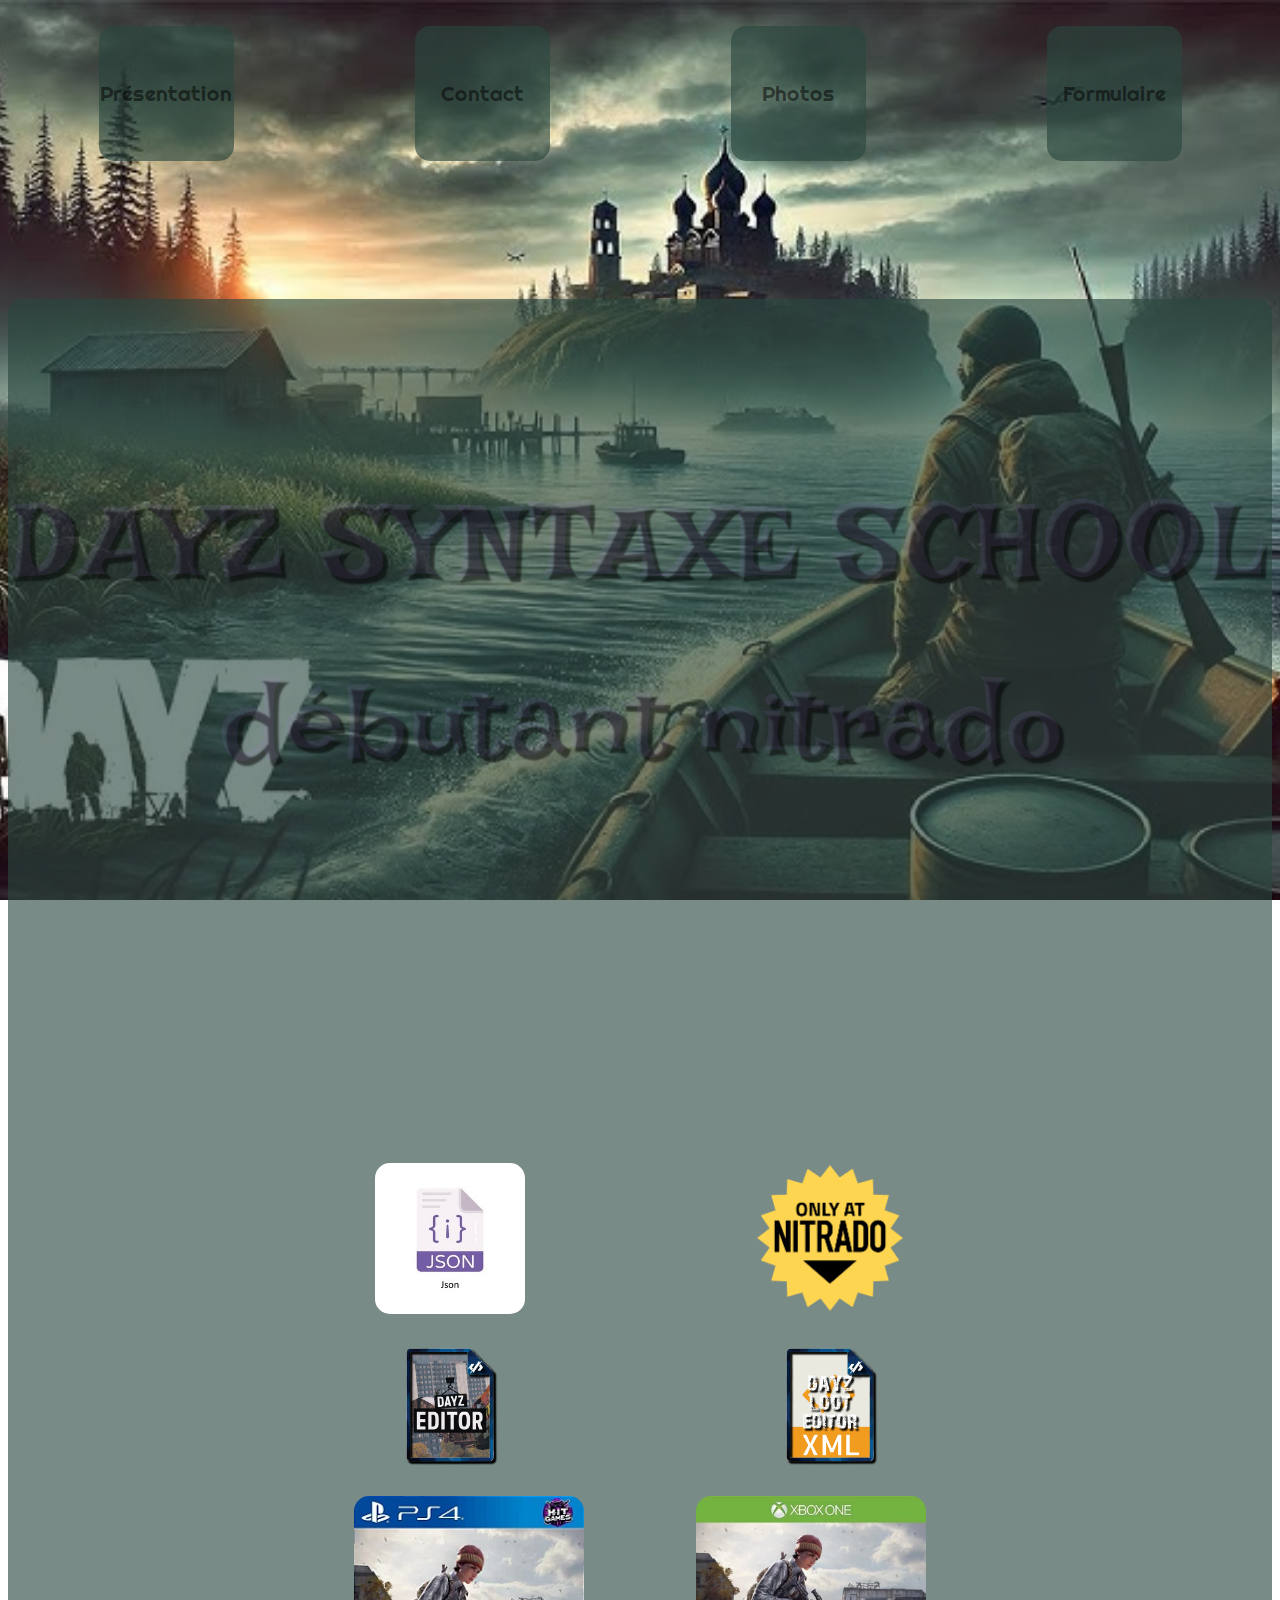
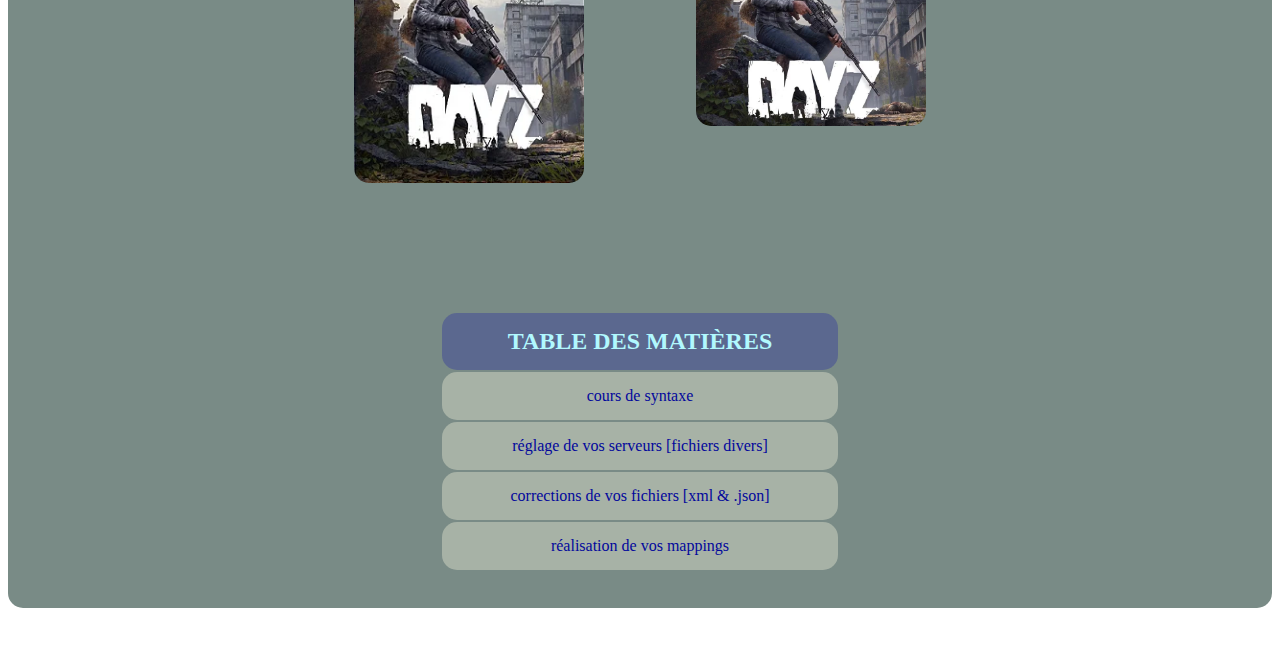
==== commit e68bd7ee: "Update index.html" ====
--- a/index.html
+++ b/index.html
@@ -66,7 +66,7 @@
             <th>table des matières</th>
           </tr>
         </thead>
-        <tbody>
+        <tbody class="tbody">
           <tr>
             <td class="td1">cours de syntaxe</td>
           </tr>
--- a/style.css
+++ b/style.css
@@ -21,7 +21,11 @@
 
 
 
-
+.background{
+  background-color: rgba(94 151 135 / 77%); 
+  border-radius:15px;
+  background-color: rgba(41, 70, 62, 0.627);
+}
 
 
 
@@ -32,10 +36,15 @@
     justify-content: space-around;
     /* background-color: rgba(240, 248, 255, 0.77); */
     border-radius: 15px;
-    margin-bottom: 7em;
-}
-
-
+    margin-bottom: 8em;
+}
+
+.flexbox3 ul :hover{
+  transform: rotate(360deg);
+  transition: 2s;
+  overflow: hidden ;
+
+}
 
 
 
@@ -50,7 +59,8 @@
     font-family: "Righteous";
     text-transform: capitalize;
     list-style: none;
-    background-color: rgba(94 151 135 / 77%);
+    /* background-color: rgba(94 151 135 / 77%); */
+    background-color: rgba(41, 70, 62, 0.627);
     justify-content: center;
     border-radius: 15px;
     /* centrer un unique element verticalement et horizontalement */
@@ -78,7 +88,8 @@
 
 /* couleur et epaisseur des labels "presentation/contact/photos/formulaire"  */
 * a{
-  color: #2f0366c8;
+  /* color: #2f0366c8; */
+  color: #00000086;
   font-weight: 550;
 }
 /* couleur et epaisseur des labels "presentation/contact/photos/formulaire"  */
@@ -191,7 +202,7 @@
   max-width: 150px;
   align-items: center;
   margin: 0 auto;
-  background-color: rgba(240, 248, 255, 0.77);
+  /* background-color: rgba(240, 248, 255, 0.337); */
   border-radius: 15px;
   padding : 0;
   margin-bottom: 1em;
@@ -200,26 +211,28 @@
    display: grid;
     grid-template-columns: 30% 30%;
     justify-content: center;
+    /* background-color: rgba(94 151 135 / 77%); */
 }
   
 .grid-container2 img  {
   display: flex;
-  width: 100%;
-  max-width: 240px;
+  width: 90%;
+  max-width: 230px;
   align-items: center;
   margin: 0 auto;
-  background-color: rgba(240, 248, 255, 0.77);
+  /* background-color: rgba(240, 248, 255, 0.156); */
   border-radius: 15px;
   padding : 0;
-  margin-bottom: 5em;
 }
 .grid-container2{
   display: grid;
-  grid-template-columns: 20% 20%;
-  margin-bottom: 22rem;
+  grid-template-columns: 27% 27%;
+  margin-bottom: 8em;
   justify-items: center;
-  align-content: space-evenly;
-  justify-content: space-evenly;
+  align-content: space-around;
+  /* background-color: rgba(94 151 135 / 77%); */
+  justify-content: center;
+  /* background-color: rgba(94 151 135 / 77%); */
 }
 
 
@@ -229,23 +242,25 @@
     text-align: center;
     /* les tailles de police doivent etre en "rem" */
     font-size: 12vh; /* ⚠️vw⚠️ = taille d'un texte en fonction de l'ecran de l'utilisateur */
-    text-shadow: 5px 5px 2px #000000ad;
-    color: rgb(209 230 214 / 90%);
+    text-shadow: 5px 5px 2px #00000086;
+    /* color: rgb(209 230 214 / 90%); */
+    color: #b783f618;
     font-family: "Lakki Reddy", sans-serif;
     font-weight: 400;
     border-radius:15px;
-    background-color: rgba(94 151 135 / 77%);
+    /* background-color: rgba(41, 70, 62, 0.627); */
     margin: none;
 }
 
 p{
     text-transform:lowercase;
     letter-spacing: 1.5px;
-    text-shadow: 5px 5px 2px #000000b8;
-    color: rgb(209 230 214 / 90%);
+    text-shadow: 5px 5px 2px #00000086;
+    /* color: rgb(209 230 214 / 90%); */
+    color: #b783f618;
     /* centrer une boite */
     margin: 0 auto;
-    margin-bottom: 4em;
+    margin-bottom: 3em;
 }
 
 
@@ -265,7 +280,7 @@
 thead th {
   text-transform: uppercase;
   font-size: 1.5rem;
-  background-color: rgba(17, 17, 166, 0.741);
+  background-color: rgba(17, 17, 166, 0.284);
   color: #b1f8fe;
   text-align: center;
 }
@@ -278,7 +293,7 @@
 /* Table des matieresLabel "cours de syntaxes/reglage serveurs/corrections fichiers/realisation mapping" */
 td {
   cursor: pointer;
-  background-color: rgba(245, 245, 220, 0.489);
+  background-color: rgba(245, 245, 220, 0.374);
   color: #02079c;
 }
 /* Table des matieresLabel "cours de syntaxes/reglage serveurs/corrections fichiers/realisation mapping" */
@@ -295,7 +310,10 @@
 }
 /* Table des matieres  */
 
-
+.tbody :hover{
+  transform: rotateX(360deg);
+  transition: 2s;
+}
 
 
 
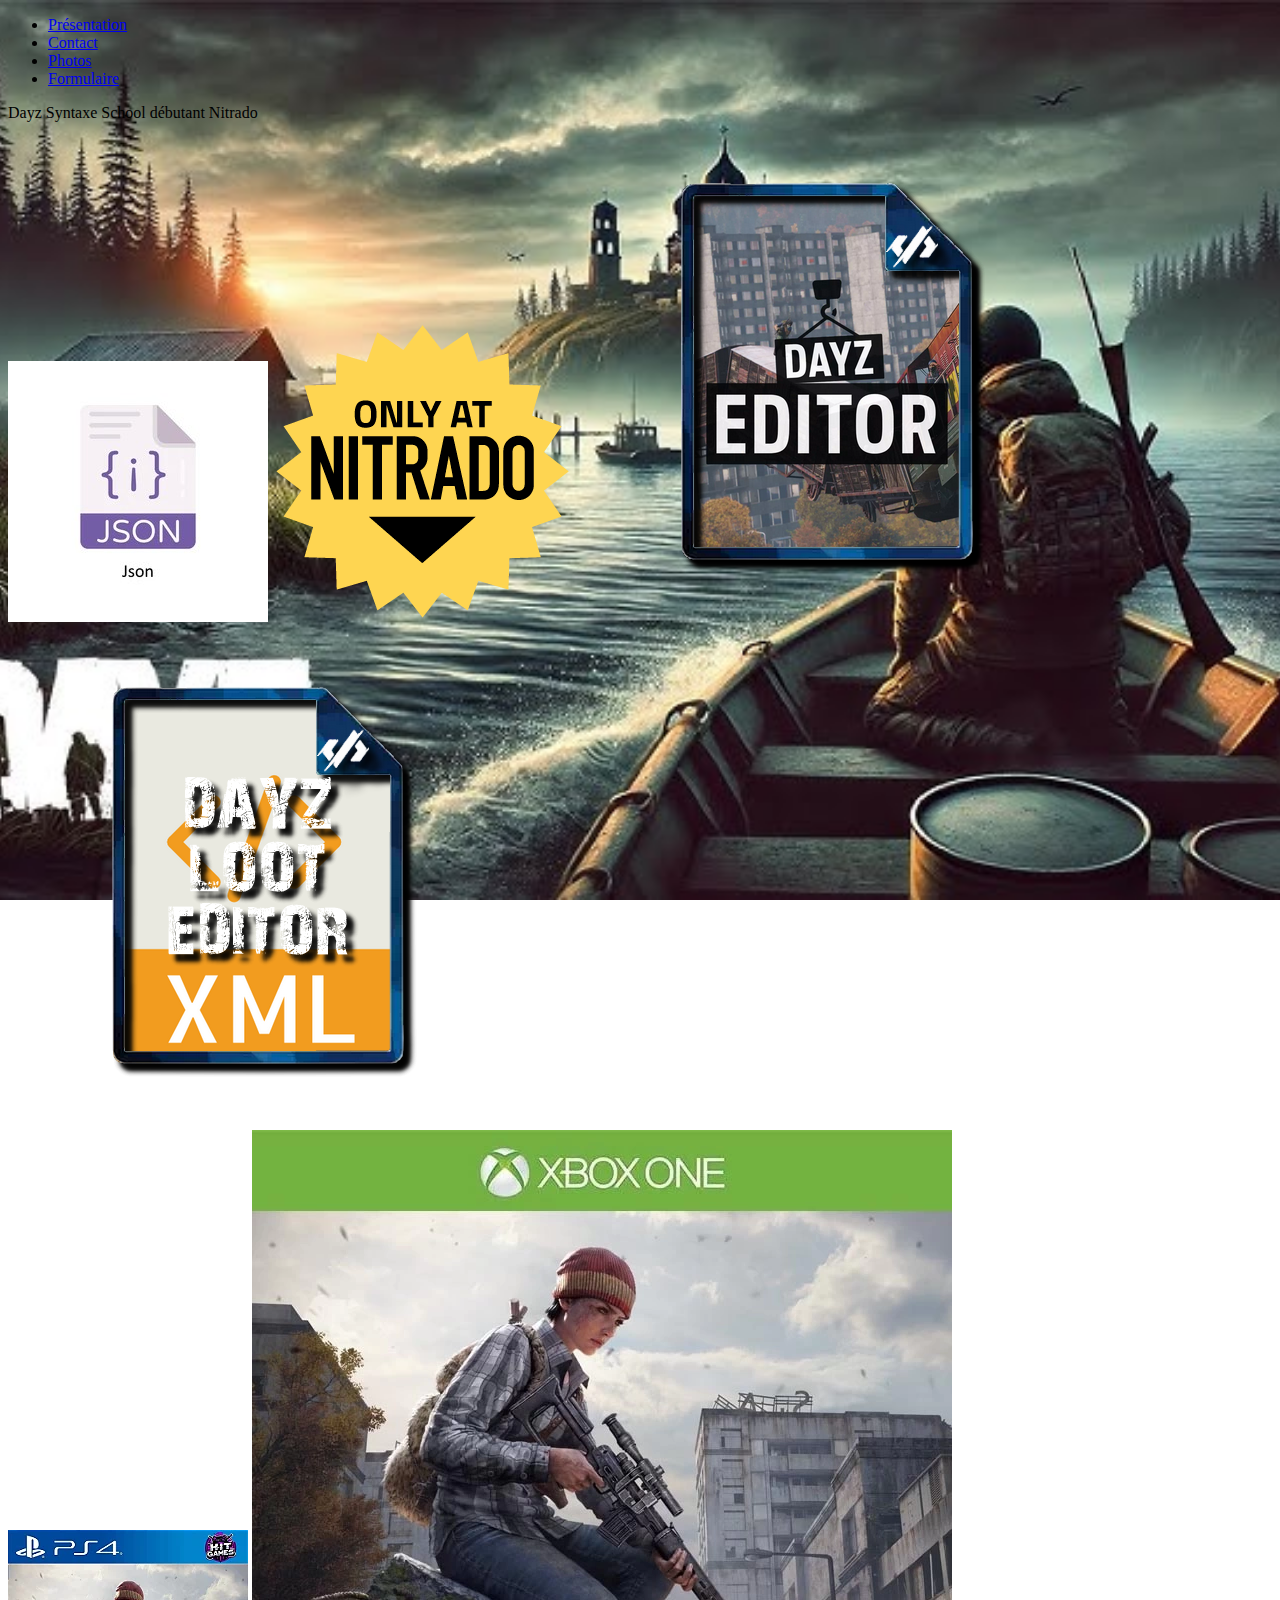
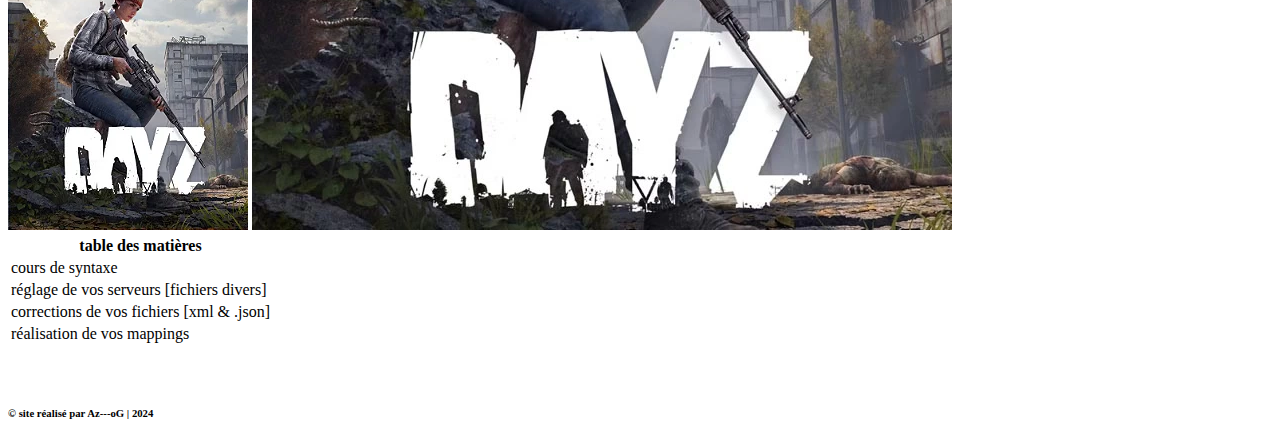
==== commit 2df3ec7a: "Update index.html" ====
--- a/index.html
+++ b/index.html
@@ -6,7 +6,7 @@
 
     <title>Dayz_Syntaxe_School</title>
 
-    <link rel="stylesheet" href="style.css" />
+    <link rel="stylesheet" href="style2.css" />
     <!-- icone de l'onglet -->
     <link rel="shortcut icon" href="./logo-Dayz1.png" />
   </head>
@@ -40,12 +40,9 @@
       </ul>
     </div>
     <header class="background">
-      <div>
-        <h1 class="flexbox2">
-          <br />
-          dayz syntaxe school
-          <p class="flexbox1">débutant nitrado</p>
-        </h1>
+      <div class="container">
+        <span class="text1">Dayz Syntaxe School</span>
+        <span class="text2">débutant Nitrado</span>
       </div>
       <div class="grid-container">
         <img src="./json.jpg" alt="" />
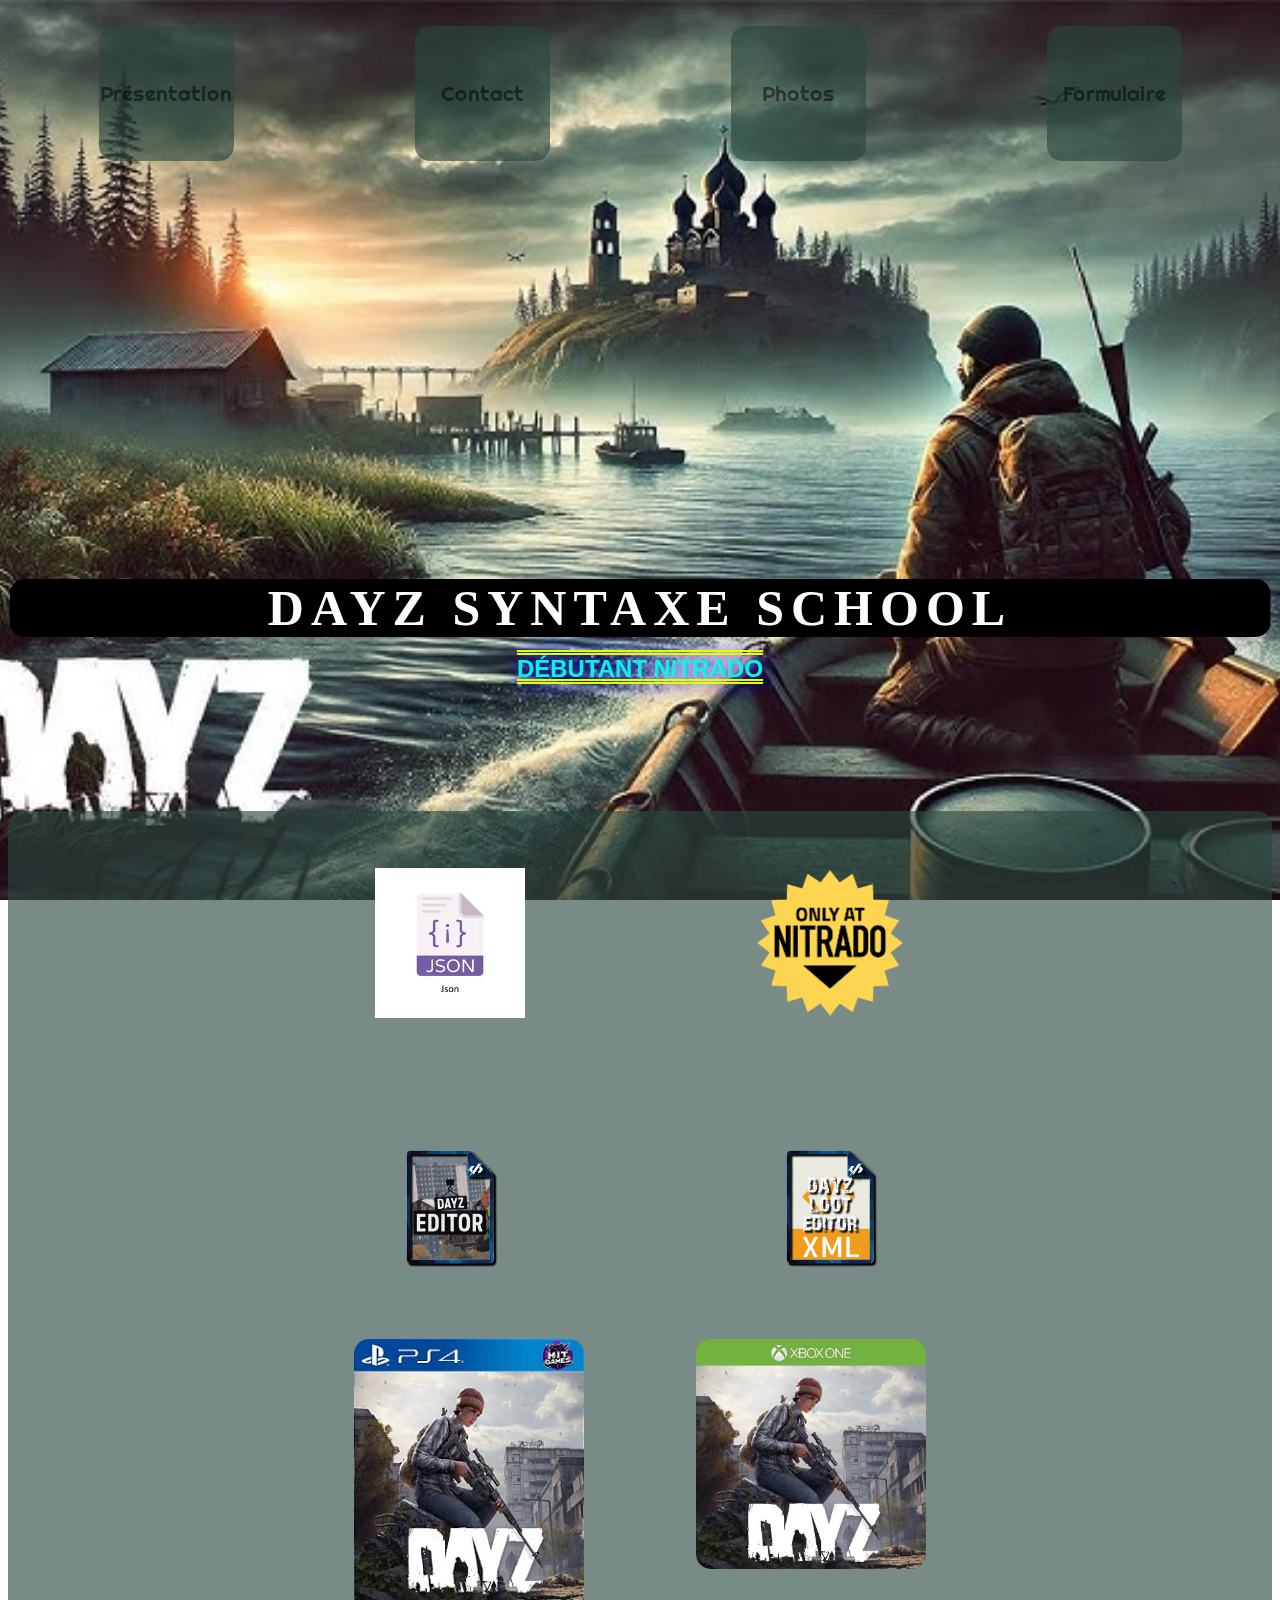
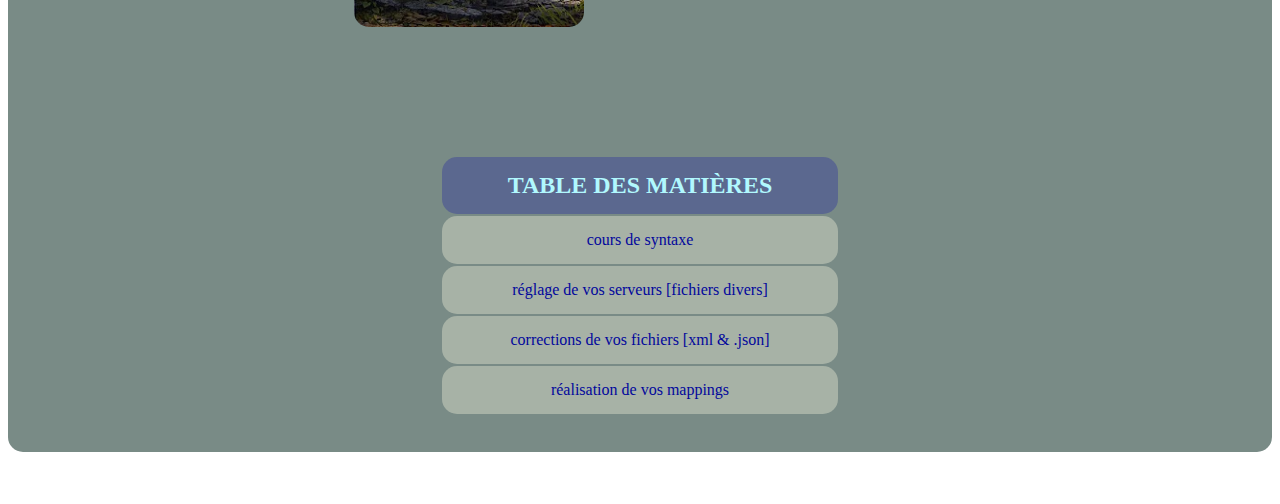
==== commit 8ee9c3de: "Update index.html" ====
--- a/index.html
+++ b/index.html
@@ -6,7 +6,7 @@
 
     <title>Dayz_Syntaxe_School</title>
 
-    <link rel="stylesheet" href="style2.css" />
+    <link rel="stylesheet" href="style.css" />
     <!-- icone de l'onglet -->
     <link rel="shortcut icon" href="./logo-Dayz1.png" />
   </head>
--- a/style.css
+++ b/style.css
@@ -0,0 +1,718 @@
+@import url('https://fonts.googleapis.com/css2?family=Lakki+Reddy&display=swap');
+@import url('https://fonts.googleapis.com/css2?family=Pacifico&display=swap');
+
+@font-face {
+    font-family: Righteous;
+    src: url(./Righteous-Regular.ttf);
+}
+
+
+
+
+
+/* * = l'etoile donne du style à TOUS les elements */
+/* *{
+    margin: 0;
+    padding: 0;
+    border: 2px solid red;
+} */
+
+/* flexbox= sert à repartir equitablement des elements sur la page */
+
+
+
+
+.flexbox3 ul{
+    padding: 0;
+    /* display flex= positionne les differentes boites */
+    display: flex;
+    justify-content: space-around;
+    /* background-color: rgba(240, 248, 255, 0.77); */
+    border-radius: 15px;
+    margin-bottom: 40em;
+}
+
+
+.flexbox3 ul :hover{
+  transform: rotate(360deg);
+}
+
+
+
+
+    /* styles "presentation/contact/photos/formulaire"  */
+.flexbox3 li {
+    height: 135px;
+    width: 135px;
+    margin: 10px;
+    text-align: center;
+    font-size:1.3rem;
+    font-family: "Righteous";
+    text-transform: capitalize;
+    list-style: none;
+    /* background-color: rgba(94 151 135 / 77%); */
+    background-color: rgba(41, 70, 62, 0.627);
+    justify-content: center;
+    border-radius: 15px;
+    /* centrer un unique element verticalement et horizontalement */
+    display: flex;
+    justify-content: center;
+    align-items: center;
+    transition: transform 2s .2s;
+    overflow: hidden;
+    /* centrer un unique element verticalement et horizontalement */
+}
+ /* styles "presentation/contact/photos/formulaire"  */
+
+
+
+
+
+ /* *= désigne la totalité de la police de la page  */
+* {
+  text-decoration: none;
+}
+ /* *= désigne la totalité de la police de la page  */
+
+
+ 
+
+
+/* couleur et epaisseur des labels "presentation/contact/photos/formulaire"  */
+* a{
+  /* color: #2f0366c8; */
+  color: #00000086;
+  font-weight: 550;
+}
+/* couleur et epaisseur des labels "presentation/contact/photos/formulaire"  */
+
+
+
+
+
+
+
+
+/* LARGEUR des labels pour qu'ils puissent prendre la même dimension que les inputs lorsqu'on survole ceux-ci  */
+.Présentation{
+  width: 135px;
+  height: 135px;
+  display: flex;
+  justify-content: center;
+  align-items: center;
+}
+
+.Contact{
+  width: 135px;
+  height: 135px;
+  display: flex;
+  justify-content: center;
+  align-items: center; 
+}
+
+.Photos{
+  width: 135px;
+  height: 135px;
+  display: flex;
+  justify-content: center;
+  align-items: center; 
+}
+
+.Formulaire{
+  width: 135px;
+  height: 135px;
+  display: flex;
+  justify-content: center;
+  align-items: center;
+}
+/* LARGEUR des labels pour qu'ils puissent prendre la même dimension que les inputs lorsqu'on survole ceux-ci  */
+
+
+
+
+
+
+
+
+
+/* changement de couleur pour les labels lors du survolage de la souris "presentation/contact/photos/Formulaire"*/
+.flexbox3 li :hover{
+  color: beige;
+}
+ /* changement de couleur pour les labels lors du survolage de la souris "presentation/contact/photos/Formulaire"*/
+
+
+
+
+
+
+
+/* couleur du hover "presentation"  */
+.li1:hover {
+  background: rgba(249, 123, 219, 0.716);
+}
+/* couleur du hover "presentation"  */
+
+
+
+
+
+ /* couleur du hover "contact"  */
+.li2:hover {
+  background: rgba(246, 234, 68, 0.716);
+}
+/* couleur du hover "contact"  */
+
+
+
+
+/* couleur du hover "photos"  */
+.li3:hover {
+  background: rgba(244, 53, 53, 0.716);
+}
+/* couleur du hover "photos"  */
+
+
+
+
+
+/* couleur du hover "Formulaire"  */
+.li4:hover {
+  background: rgba(95, 62, 241, 0.716);
+}
+/* couleur du hover "Formulaire"  */
+
+
+
+
+.background{
+  border-radius:15px;
+  background-color: rgba(41, 70, 62, 0.627);
+}
+.container span{
+  text-transform: uppercase;
+  display: block;
+}
+.container{
+ text-align: center;
+ position: absolute;
+ top: 70%;
+ left: 50%;
+ width: 98.5%;
+ transform: translate(-50%, -50%);
+ overflow: hidden;
+ /* min-height: 100%; */
+ /* background: rgba(41, 70, 62, 0.627); */
+ padding: 15% 0;
+}
+
+
+.text1{
+ color: white;
+ font-size: 50px;
+ font-weight: 650;
+ letter-spacing: 7px;
+ margin-bottom: 20px;
+ position: relative;
+ animation: text 2.5s 1;
+ /* background-color: rgba(41, 70, 62, 0.964); */
+ background: black;
+ border-radius: 15px;
+}
+.text2{
+ font-size: 25px;
+ color: #0befe5;
+ font: small-caps bold 24px/1 sans-serif;
+ text-decoration-line: underline overline;
+ text-decoration-style: double  ;
+ text-decoration-color: #e1ff00;
+ text-shadow: #0e05fe 2px 0px 20px;
+}
+
+@keyframes text{
+ 0%{
+  color: white;
+     margin-bottom: -40px;
+ }
+ 30%{
+     letter-spacing: 12px;
+     margin-bottom: -40px;
+ }
+ 80%{
+     letter-spacing: 7px;
+     margin-bottom: -40px; 
+ }
+ }
+
+
+
+.grid-container img {
+  width: 70%;
+  max-width: 150px;
+  align-items: center;
+  margin: 0 auto;
+  /* background-color: rgba(240, 248, 255, 0.337); */
+  border-radius: 15px;
+  padding: 15% 0;
+}
+.grid-container {
+   display: grid;
+    grid-template-columns: 30% 30%;
+    justify-content: center;
+
+}
+  
+.grid-container2 img  {
+  display: flex;
+  width: 90%;
+  max-width: 230px;
+  align-items: center;
+  margin: 0 auto;
+  /* background-color: rgba(240, 248, 255, 0.156); */
+  border-radius: 15px;
+  padding : 0;
+}
+.grid-container2{
+  display: grid;
+  grid-template-columns: 27% 27%;
+  margin-bottom: 8em;
+  justify-items: center;
+  align-content: space-around;
+  /* background-color: rgba(94 151 135 / 77%); */
+  justify-content: center;
+  /* background-color: rgba(94 151 135 / 77%); */
+}
+
+
+
+.tableau-style{
+  border-collapse: separate;
+  min-width: 400px;
+  width: auto;
+  margin: auto;
+  text-align: center;
+}
+
+
+
+
+/* titre de la table des matieres  */
+thead th {
+  text-transform: uppercase;
+  font-size: 1.5rem;
+  background-color: rgba(17, 17, 166, 0.284);
+  color: #b1f8fe;
+  text-align: center;
+}
+/* titre de la table des matieres  */
+
+
+
+
+
+/* Table des matieresLabel "cours de syntaxes/reglage serveurs/corrections fichiers/realisation mapping" */
+td {
+  cursor: pointer;
+  background-color: rgba(245, 245, 220, 0.374);
+  color: #02079c;
+}
+/* Table des matieresLabel "cours de syntaxes/reglage serveurs/corrections fichiers/realisation mapping" */
+
+
+
+
+/* Table des matieres  */
+th, td {
+  padding: 15px 20px;
+}
+tbody tr, td, th {
+  border-radius: 15px ;
+}
+/* Table des matieres  */
+
+.tbody :hover{
+  transform: rotateX(360deg);
+  transition: 2s;
+}
+
+
+
+
+/* Design de la table des matieres  */
+.td1:hover{
+ color: rgb(241, 246, 246);
+ background: rgba(2, 215, 204, 0.575);
+}
+.td2:hover{
+ color: rgb(241, 246, 246);
+ background: rgba(176, 2, 189, 0.7);
+  }
+.td3:hover{
+  color: rgb(241, 246, 246);
+  background: rgba(3, 203, 63, 0.7);
+    }
+.td4:hover{
+  color: rgb(241, 246, 246);
+  background: rgba(199, 97, 3, 0.7);
+      }
+  /* Design de la table des matieres  */
+
+
+
+
+
+footer{
+  color: white;
+  text-align: center;
+  font-size: 1.5vh;
+}
+
+
+
+
+
+
+        /* RESPONSIVES  */
+
+@media screen and (max-width: 437px) {
+  .tableau-style{
+min-width: 280px;
+  }
+}
+  
+
+
+/* @media screen and (max-width: 910px) {
+  .flexbox2{
+    font-size: 4rem;
+    letter-spacing: 4px;
+  }  
+} */
+
+@media screen and (max-width: 910px) {
+    .flexbox3 li{
+      font-size: 1.2rem;
+      height: 135px;
+      width: 135px;
+    }  
+  }
+
+  @media screen and (max-width: 814px) {
+    .flexbox3 li{
+      font-size: 1.1rem;
+      height: 130px;
+      width: 130px;
+    }  
+  }
+
+  /* @media screen and (max-width: 778px) {
+    .flexbox2{
+      text-shadow: 4px 4px 2px #000000ad;
+    }  
+  } */
+
+  @media screen and (max-width: 778px) {
+    .flexbox3 li{
+      font-size: 1rem;
+      height: 120px;
+      width: 120px;
+    }  
+  }
+
+  /* @media screen and (max-width: 1200px) {
+    .flexbox1 {
+      text-shadow: 4px 3px 2px #000000ad;
+    }  
+  } */
+
+  /* @media screen and (max-width: 1083px) {
+    .flexbox1 {
+      text-shadow: 5px 3px 2px #000000ad;
+    }  
+  } */
+
+  /* @media screen and (max-width: 915px) {
+    .flexbox1 {
+      text-shadow: 3px 3px 2px #000000ad;
+    }  
+  } */
+/* 
+  @media screen and (max-width: 778px) {
+    .flexbox1 {
+      text-shadow: 3px 3px 2px #000000ad;
+    }  
+  } */
+
+  @media screen and (max-width: 744px) {
+    .flexbox3 li{
+      font-size: 0.9rem;
+      height: 110px;
+      width: 110px;
+    }  
+  }
+
+  @media screen and (max-width: 710px) {
+    .flexbox3 li{
+      font-size: 0.8rem;
+      height: 100px;
+      width: 100px;
+    }  
+  }
+
+  @media screen and (max-width: 674px) {
+    .flexbox3 li{
+      font-size: 0.7rem;
+      height: 90px;
+      width: 90px;
+    }  
+  }
+
+ /* @media screen and (max-width: 640px) {
+    .flexbox2{
+      text-shadow: 3px 3px 2px #000000ad;
+    }  
+  } */
+
+  /* @media screen and (max-width: 675px) {
+    .flexbox1{
+      text-shadow: 3px 2px 2px #000000ad;
+    }  
+  } */
+
+  /* @media screen and (max-width: 647px) {
+    .flexbox1{
+      text-shadow: 3px 1px 2px #000000ad;
+    }  
+  } */
+
+  @media screen and (max-width: 640px) {
+    .flexbox3 li{
+      font-size: 0.6rem;
+      height: 80px;
+      width: 80px;
+    }  
+  }
+
+  @media screen and (max-width: 606px) {
+    .flexbox3 li{
+      font-size: 0.6rem;
+      height: 70px;
+      width: 70px;
+    }  
+  }
+
+  @media screen and (max-width: 542px) {
+    .flexbox3 li{
+      font-size: 0.6rem;
+      height: 70px;
+      width: 70px;
+    }  
+  }
+
+  @media screen and (max-width: 508px) {
+    .flexbox3 li{
+      font-size: 0.6rem;
+      height: 70px;
+      width: 70px;
+    }  
+  }
+
+  @media screen and (max-width: 472px) {
+    .flexbox3 li{
+      font-size: 0.6rem;
+      height: 70px;
+      width: 70px;
+    }  
+  }
+    /* @media screen and (max-width: 438px) {
+    .flexbox2{
+      text-shadow: 2px 2px 2px #000000ad;
+    }  
+  } */
+
+  @media screen and (max-width: 438px) {
+    .flexbox3 li{
+      font-size: 0.6rem;
+      height: 70px;
+      width: 70px;
+    }  
+  }
+
+  /* @media screen and (max-width: 404px) {
+    .flexbox1{
+      text-shadow: 2px 1px 2px #000000ad;
+    }  
+  } */
+
+  @media screen and (max-width: 403px) {
+    .flexbox3 li{
+      font-size: 0.6rem;
+      height: 65px;
+      width: 65px;
+    }  
+  }
+
+  @media screen and (max-width: 365px) {
+    .flexbox3 li{
+      font-size: 0.6rem;
+      height: 60px;
+      width: 60px;
+    }  
+    .flexbox3 ul{
+      justify-content: center;
+    }
+  }
+
+    @media screen and (max-width: 333px) {
+        .flexbox3 li{
+          font-size: 0.6rem;
+          height: 60px;
+          width: 60px;
+        }  
+      }
+
+      /* @media screen and (max-width: 716px) {
+        .flexbox{
+            font-size: 2.6rem;
+            letter-spacing: 4.3px;
+        }  
+      } */
+
+  /* @media screen and (max-width: 705px) {
+    .flexbox{
+        font-size: 2.4rem;
+        letter-spacing: 4.3px;
+    }  
+  } */
+
+    /* @media screen and (max-width: 657px) {
+    .flexbox{
+        font-size: 2.2rem;
+        letter-spacing: 4.1px;
+    }  
+  } */
+
+  @media screen and (max-width: 627px) {
+    .flexbox4 li{
+        letter-spacing: 2px;
+        font-size: 1rem;
+    }  
+  }
+
+  /* @media screen and (max-width: 608px) {
+    .flexbox{
+        font-size: 2rem;
+        letter-spacing: 3.9px;
+    }  
+  } */
+
+     @media screen and (max-width: 603px) {
+    .flexbox4 li{
+      letter-spacing: 1.8px;
+      font-size: 0.9rem;
+    }  
+  }
+
+     /* @media screen and (max-width: 559px) {
+    .flexbox{
+        font-size: 1.8rem;
+        letter-spacing: 3.7px;
+    }  
+  } */
+
+  @media screen and (max-width: 549px) {
+    .flexbox4 li{
+      letter-spacing: 1.6px;
+      font-size: 0.7rem;
+    }  
+  }
+
+     /* @media screen and (max-width: 511px) {
+    .flexbox{
+      font-size: 1.6rem;
+    }  
+  } */
+
+     /* @media screen and (max-width: 468px) {
+    .flexbox{
+      font-size: 1.4rem;
+    }  
+  } */
+
+  @media screen and (max-width: 457px) {
+    .flexbox4 li{
+      letter-spacing: 1.5px;
+      font-size: 0.6rem;
+    }  
+  }
+
+  /* @media screen and (max-width: 421px) {
+    .flexbox{
+      font-size: 1.2rem;
+    }  
+  } */
+
+  @media screen and (max-width: 411px) {
+    .flexbox4 li{
+      letter-spacing: 1.2px;
+      font-size: 0.5rem;
+    }  
+  }
+
+  @media screen and (max-width: 376px) {
+     .text1{
+      font-size: 22px;
+    }  
+    .text2{
+      font-size: 15px;
+    }  
+  }
+
+  @media screen and (max-width: 357px) {
+    .flexbox4 li{
+      letter-spacing: 1.2px;
+      font-size: 0.4rem;
+    }  
+  }
+
+  @media screen and (max-width: 333px) {
+    .text1{
+      font-size: 20px;
+    }  
+    .text2{
+      font-size: 13px;
+    }  
+  }
+
+  @media screen and (max-width: 315px) {
+    .flexbox4 li{
+      letter-spacing: 1.2px;
+      font-size: 0.4rem;
+    }  
+  }
+/* 
+  @media screen and (max-width: 309px) {
+    .flexbox{
+      font-size: 0.7rem;
+    }  
+  } */
+ 
+   /* @media screen and (max-width: 265px) {
+      .flexbox{
+        font-size: 0.6rem;
+      }  
+    } */
+
+   @media screen and (max-width: 304px) {
+      .flexbox4 li{
+        letter-spacing: 1.2px;
+        font-size: 0.3rem;
+      }  
+    }
+  
+  @media screen and (max-width: 267px) {
+        .flexbox4 li{
+          letter-spacing: 1.2px;
+          font-size: 0.2rem;
+        }  
+      }
